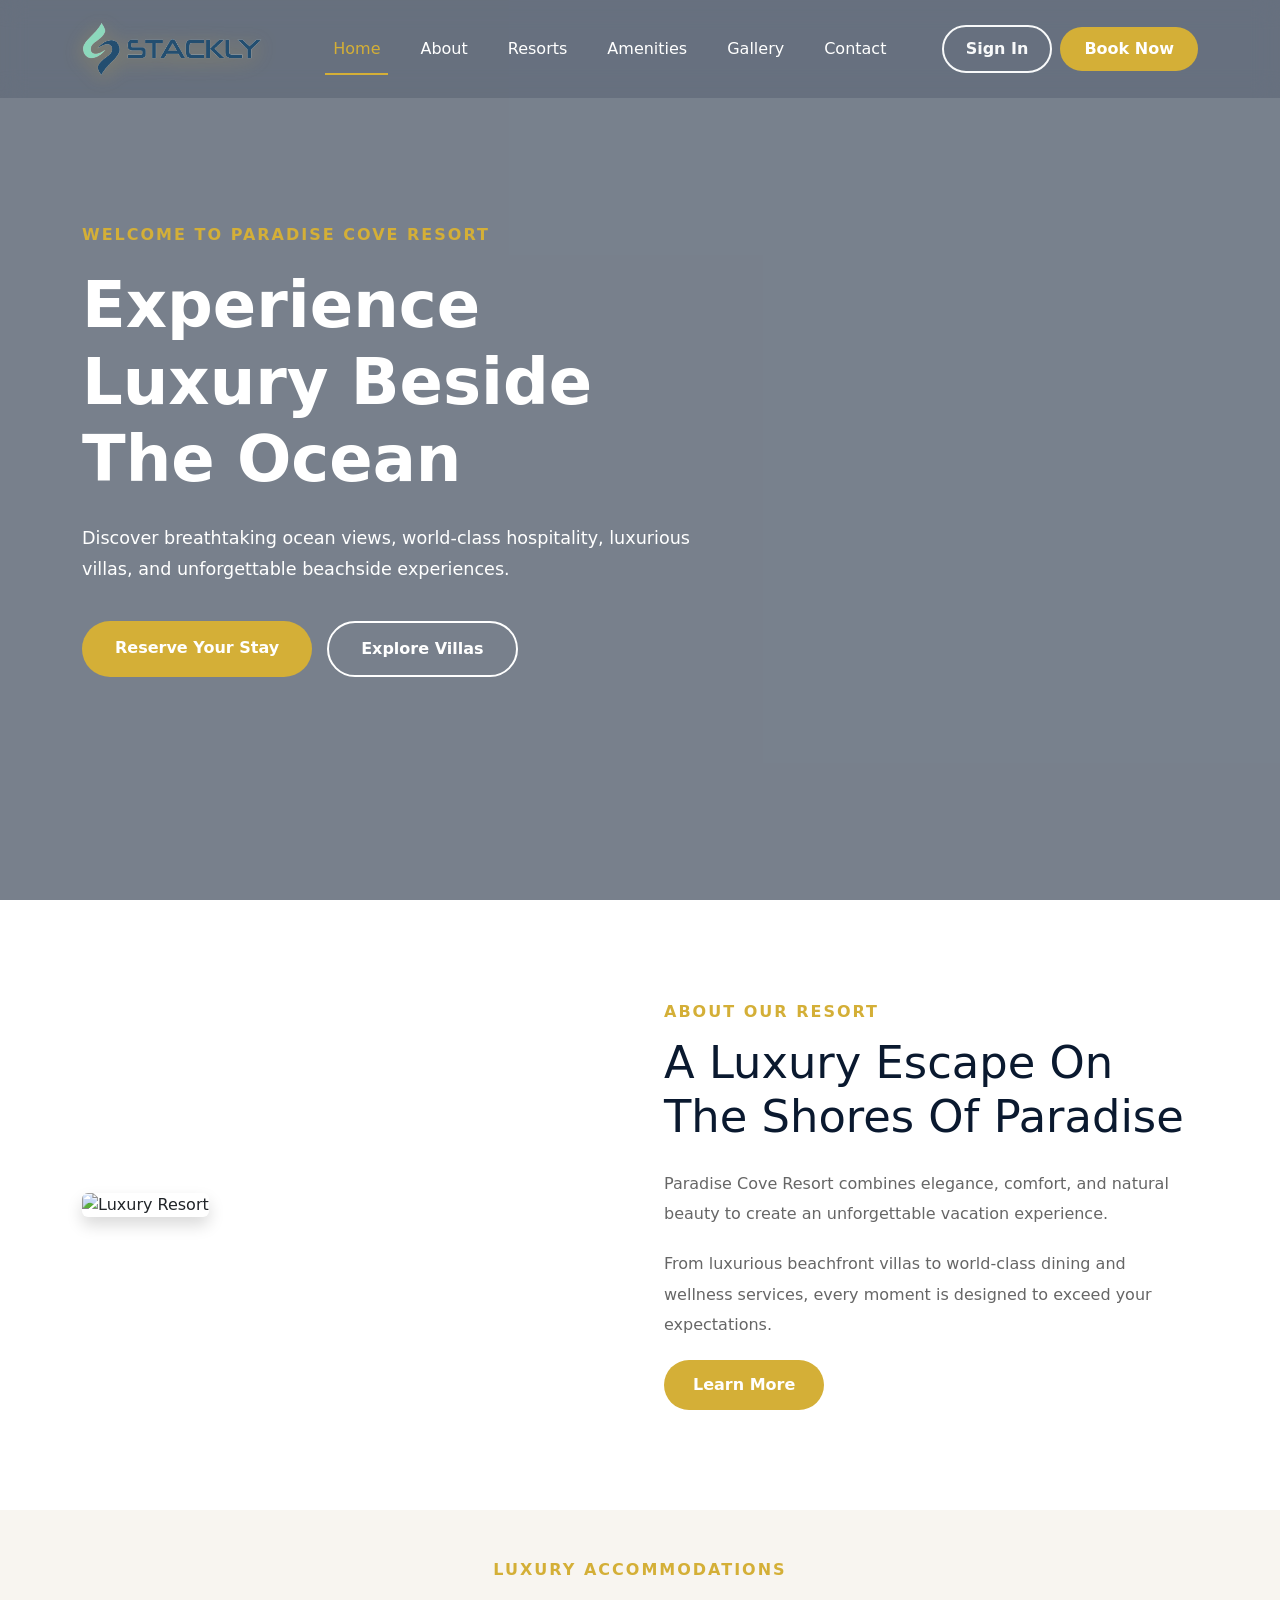
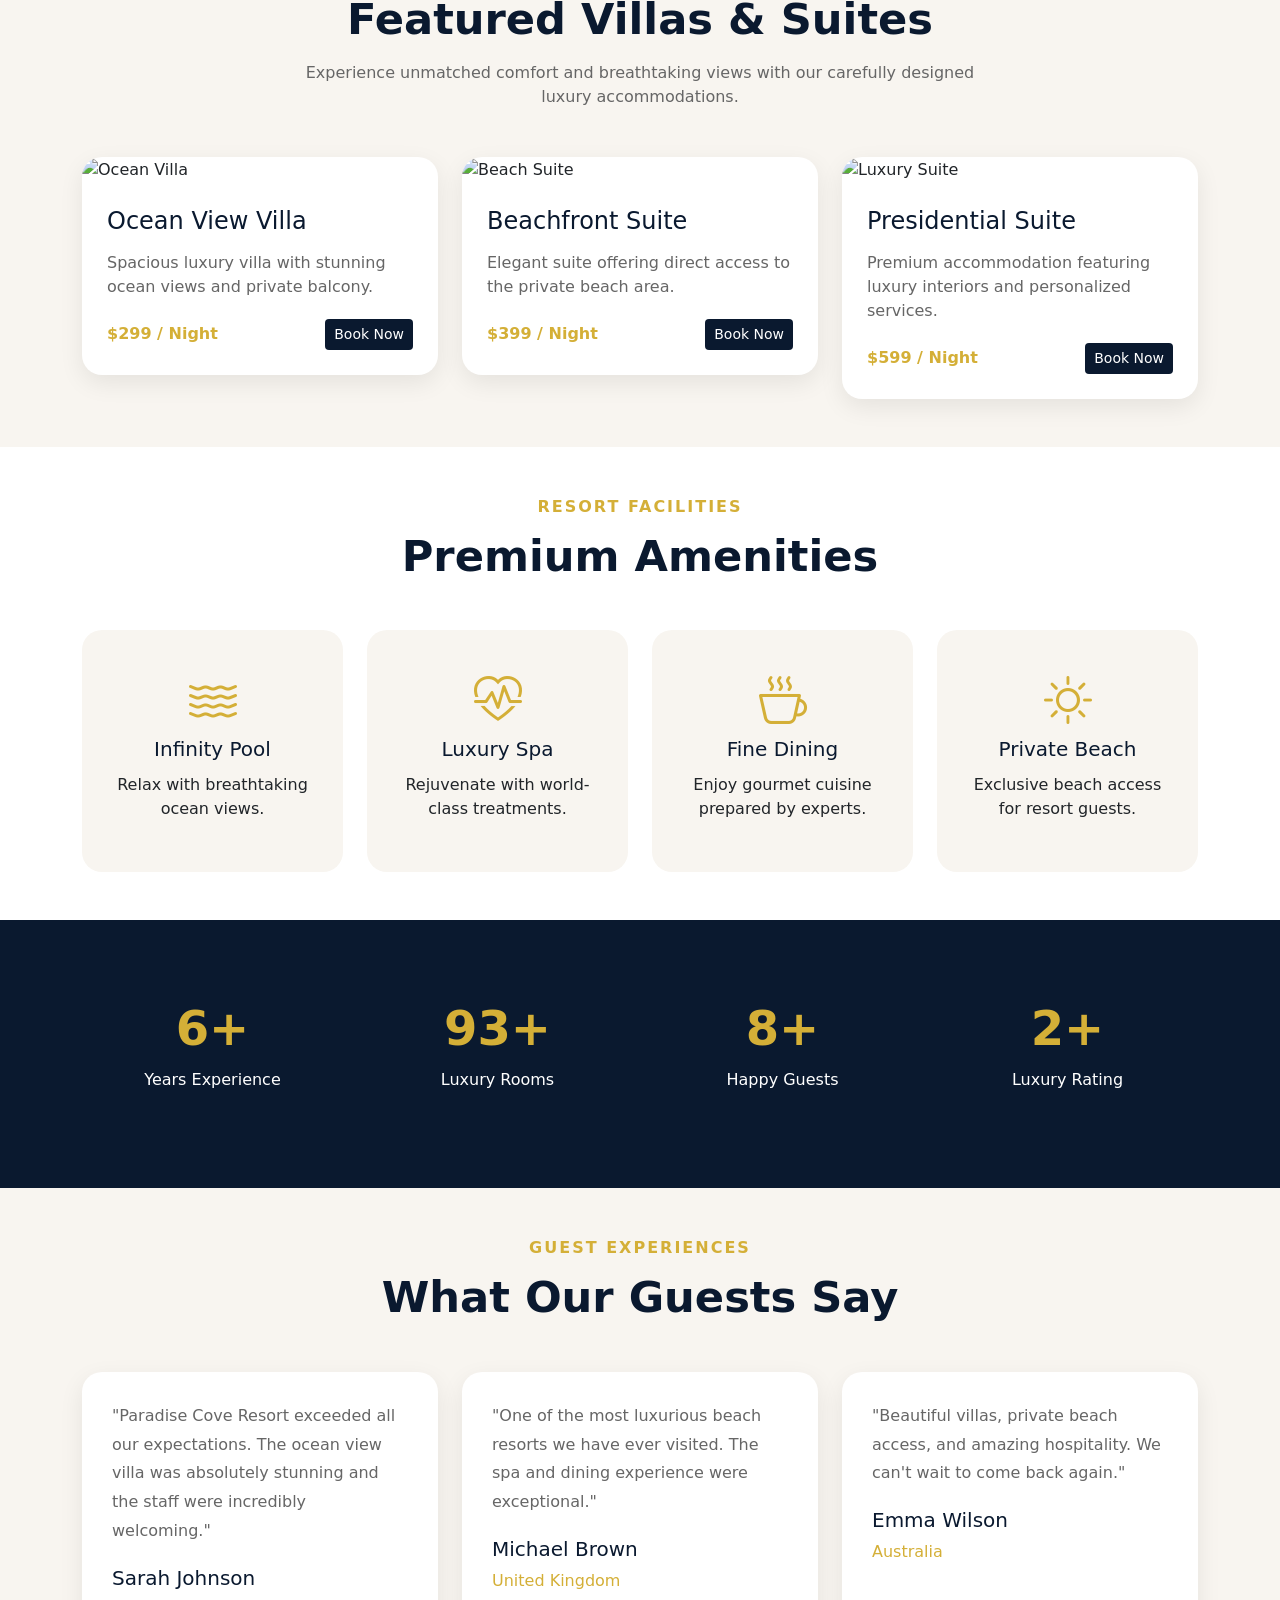
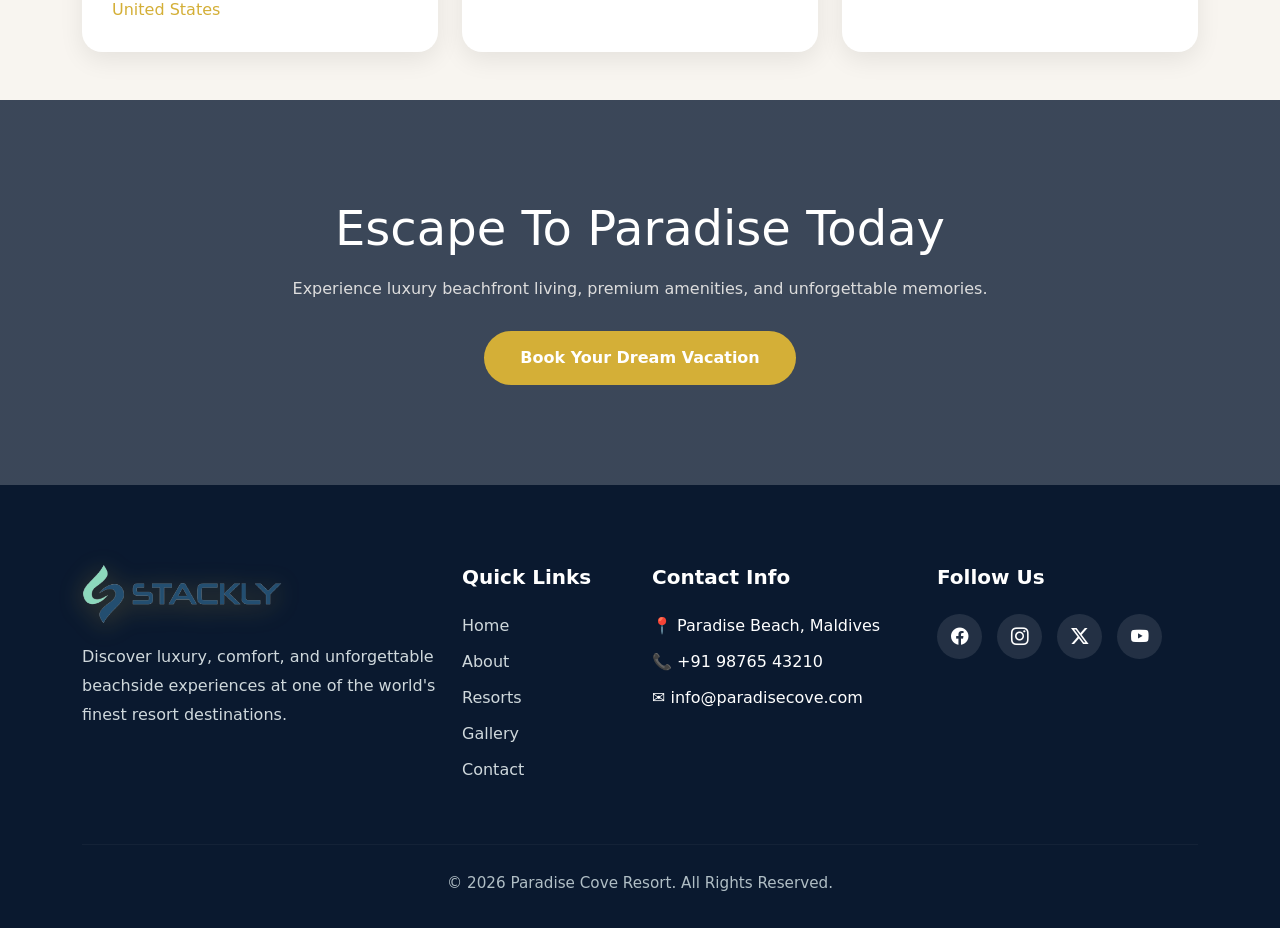
==== index.html @ affb4e71 "Luxuryhotel" ====
<!DOCTYPE html>
<html lang="en">

<head>
    <meta charset="UTF-8">
    <meta name="viewport" content="width=device-width, initial-scale=1.0">
    <title>Paradise Cove Resort | Luxury Beach Resort</title>

    <!-- Bootstrap -->
    <link href="https://cdn.jsdelivr.net/npm/bootstrap@5.3.3/dist/css/bootstrap.min.css" rel="stylesheet">

    <!-- CSS Files -->
    <link rel="stylesheet" href="css/style.css">
    <link rel="stylesheet" href="css/navbar.css">
    <link rel="stylesheet" href="css/style.css">
    <link rel="stylesheet" href="css/footer.css">

    <!-- Bootstrap Icons -->
    <link rel="stylesheet"
        href="https://cdn.jsdelivr.net/npm/bootstrap-icons@1.11.3/font/bootstrap-icons.min.css">
</head>

<body>

    <!-- ==========================
          NAVBAR START
    =========================== -->

    <nav class="navbar navbar-expand-lg fixed-top custom-navbar">
        <div class="container">

            <a class="navbar-brand logo-text" href="index.html">
                <img src="images/image.png">
            </a>

            <button class="navbar-toggler bg-light" type="button" data-bs-toggle="collapse"
                data-bs-target="#navbarContent">
                <span class="navbar-toggler-icon"></span>
            </button>

            <div class="collapse navbar-collapse" id="navbarContent">

                <ul class="navbar-nav mx-auto">

                    <li class="nav-item">
                        <a class="nav-link active" href="index.html">
                            Home
                        </a>
                    </li>

                    <li class="nav-item">
                        <a class="nav-link" href="about.html">
                            About
                        </a>
                    </li>

                    <li class="nav-item">
                        <a class="nav-link" href="resorts.html">
                            Resorts
                        </a>
                    </li>

                    <li class="nav-item">
                        <a class="nav-link" href="amenities.html">
                            Amenities
                        </a>
                    </li>

                    <li class="nav-item">
                        <a class="nav-link" href="gallery.html">
                            Gallery
                        </a>
                    </li>

                    <li class="nav-item">
                        <a class="nav-link" href="contact.html">
                            Contact
                        </a>
                    </li>

                </ul>

                <div class="nav-buttons">

                    <a href="signinpage.html" class="btn btn-outline-light me-2">
                        Sign In
                    </a>

                    <a href="booking.html" class="btn book-btn">
                        Book Now
                    </a>

                </div>

            </div>

        </div>
    </nav>

    <!-- ==========================
          HERO SECTION
    =========================== -->

    <section class="hero-section">

        <div class="hero-overlay"></div>

        <div class="container">

            <div class="row align-items-center min-vh-100">

                <div class="col-lg-7">

                    <div class="hero-content">

                        <span class="hero-subtitle">
                            Welcome To Paradise Cove Resort
                        </span>

                        <h1>
                            Experience Luxury
                            Beside The Ocean
                        </h1>

                        <p>
                            Discover breathtaking ocean views,
                            world-class hospitality, luxurious villas,
                            and unforgettable beachside experiences.
                        </p>

                        <div class="hero-buttons">

                            <a href="booking.html" class="btn hero-btn">
                                Reserve Your Stay
                            </a>

                            <a href="resorts.html" class="btn explore-btn">
                                Explore Villas
                            </a>

                        </div>

                    </div>

                </div>

            </div>

        </div>

    </section>

    <!-- ==========================
          WELCOME SECTION
    =========================== -->

    <section class="welcome-section">

        <div class="container">

            <div class="row align-items-center g-5">

                <div class="col-lg-6">

                    <img
                        src="https://images.unsplash.com/photo-1573843981267-be1999ff37cd?q=80&w=1200&auto=format&fit=crop"
                        class="img-fluid rounded shadow"
                        alt="Luxury Resort">

                </div>

                <div class="col-lg-6">

                    <div class="section-content">

                        <span class="section-tag">
                            ABOUT OUR RESORT
                        </span>

                        <h2>
                            A Luxury Escape On
                            The Shores Of Paradise
                        </h2>

                        <p>
                            Paradise Cove Resort combines elegance,
                            comfort, and natural beauty to create an
                            unforgettable vacation experience.
                        </p>

                        <p>
                            From luxurious beachfront villas to
                            world-class dining and wellness services,
                            every moment is designed to exceed your
                            expectations.
                        </p>

                        <a href="about.html" class="btn learn-btn">
                            Learn More
                        </a>

                    </div>

                </div>

            </div>

        </div>

    </section>

    <!-- Featured Villas Section Starts In Part 2 -->
     <!-- ==========================
      FEATURED VILLAS
=========================== -->

<section class="featured-villas py-5">

    <div class="container">

        <div class="text-center mb-5">

            <span class="section-tag">
                LUXURY ACCOMMODATIONS
            </span>

            <h2 class="section-title">
                Featured Villas & Suites
            </h2>

            <p class="section-description">
                Experience unmatched comfort and breathtaking views
                with our carefully designed luxury accommodations.
            </p>

        </div>

        <div class="row g-4">

            <div class="col-lg-4 col-md-6">

                <div class="villa-card">

                    <img
                        src="https://images.unsplash.com/photo-1566073771259-6a8506099945?q=80&w=1200&auto=format&fit=crop"
                        alt="Ocean Villa"
                        class="img-fluid">

                    <div class="villa-content">

                        <h4>Ocean View Villa</h4>

                        <p>
                            Spacious luxury villa with stunning
                            ocean views and private balcony.
                        </p>

                        <div class="villa-footer">

                            <span>$299 / Night</span>

                            <a href="booking.html"
                                class="btn btn-sm villa-btn">
                                Book Now
                            </a>

                        </div>

                    </div>

                </div>

            </div>

            <div class="col-lg-4 col-md-6">

                <div class="villa-card">

                    <img
                        src="https://images.unsplash.com/photo-1582719478250-c89cae4dc85b?q=80&w=1200&auto=format&fit=crop"
                        alt="Beach Suite"
                        class="img-fluid">

                    <div class="villa-content">

                        <h4>Beachfront Suite</h4>

                        <p>
                            Elegant suite offering direct access
                            to the private beach area.
                        </p>

                        <div class="villa-footer">

                            <span>$399 / Night</span>

                            <a href="booking.html"
                                class="btn btn-sm villa-btn">
                                Book Now
                            </a>

                        </div>

                    </div>

                </div>

            </div>

            <div class="col-lg-4 col-md-6">

                <div class="villa-card">

                    <img
                        src="https://images.unsplash.com/photo-1578683010236-d716f9a3f461?q=80&w=1200&auto=format&fit=crop"
                        alt="Luxury Suite"
                        class="img-fluid">

                    <div class="villa-content">

                        <h4>Presidential Suite</h4>

                        <p>
                            Premium accommodation featuring luxury
                            interiors and personalized services.
                        </p>

                        <div class="villa-footer">

                            <span>$599 / Night</span>

                            <a href="booking.html"
                                class="btn btn-sm villa-btn">
                                Book Now
                            </a>

                        </div>

                    </div>

                </div>

            </div>

        </div>

    </div>

</section>

<!-- ==========================
      AMENITIES SECTION
=========================== -->

<section class="amenities-section py-5">

    <div class="container">

        <div class="text-center mb-5">

            <span class="section-tag">
                RESORT FACILITIES
            </span>

            <h2 class="section-title">
                Premium Amenities
            </h2>

        </div>

        <div class="row g-4">

            <div class="col-lg-3 col-md-6">

                <div class="amenity-card">

                    <i class="bi bi-water"></i>

                    <h5>Infinity Pool</h5>

                    <p>
                        Relax with breathtaking ocean views.
                    </p>

                </div>

            </div>

            <div class="col-lg-3 col-md-6">

                <div class="amenity-card">

                    <i class="bi bi-heart-pulse"></i>

                    <h5>Luxury Spa</h5>

                    <p>
                        Rejuvenate with world-class treatments.
                    </p>

                </div>

            </div>

            <div class="col-lg-3 col-md-6">

                <div class="amenity-card">

                    <i class="bi bi-cup-hot"></i>

                    <h5>Fine Dining</h5>

                    <p>
                        Enjoy gourmet cuisine prepared by experts.
                    </p>

                </div>

            </div>

            <div class="col-lg-3 col-md-6">

                <div class="amenity-card">

                    <i class="bi bi-sun"></i>

                    <h5>Private Beach</h5>

                    <p>
                        Exclusive beach access for resort guests.
                    </p>

                </div>

            </div>

        </div>

    </div>

</section>

<!-- ==========================
      STATISTICS SECTION
=========================== -->

<section class="stats-section">

    <div class="container">

        <div class="row text-center">

            <div class="col-lg-3 col-md-6">

                <div class="stat-box">

                    <h2>15+</h2>

                    <p>Years Experience</p>

                </div>

            </div>

            <div class="col-lg-3 col-md-6">

                <div class="stat-box">

                    <h2>250+</h2>

                    <p>Luxury Rooms</p>

                </div>

            </div>

            <div class="col-lg-3 col-md-6">

                <div class="stat-box">

                    <h2>20K+</h2>

                    <p>Happy Guests</p>

                </div>

            </div>

            <div class="col-lg-3 col-md-6">

                <div class="stat-box">

                    <h2>5★</h2>

                    <p>Luxury Rating</p>

                </div>

            </div>

        </div>

    </div>

</section>

<!-- Testimonials & Footer Starts In Part 3 -->
 <!-- ==========================
      TESTIMONIALS SECTION
=========================== -->

<section class="testimonials-section py-5">

    <div class="container">

        <div class="text-center mb-5">

            <span class="section-tag">
                GUEST EXPERIENCES
            </span>

            <h2 class="section-title">
                What Our Guests Say
            </h2>

        </div>

        <div class="row g-4">

            <div class="col-lg-4">

                <div class="testimonial-card">

                    <p>
                        "Paradise Cove Resort exceeded all our
                        expectations. The ocean view villa was
                        absolutely stunning and the staff were
                        incredibly welcoming."
                    </p>

                    <h5>Sarah Johnson</h5>

                    <span>United States</span>

                </div>

            </div>

            <div class="col-lg-4">

                <div class="testimonial-card">

                    <p>
                        "One of the most luxurious beach resorts
                        we have ever visited. The spa and dining
                        experience were exceptional."
                    </p>

                    <h5>Michael Brown</h5>

                    <span>United Kingdom</span>

                </div>

            </div>

            <div class="col-lg-4">

                <div class="testimonial-card">

                    <p>
                        "Beautiful villas, private beach access,
                        and amazing hospitality. We can't wait
                        to come back again."
                    </p>

                    <h5>Emma Wilson</h5>

                    <span>Australia</span>

                </div>

            </div>

        </div>

    </div>

</section>

<!-- ==========================
      CALL TO ACTION SECTION
=========================== -->

<section class="cta-section">

    <div class="container">

        <div class="cta-content text-center">

            <h2>
                Escape To Paradise Today
            </h2>

            <p>
                Experience luxury beachfront living, premium
                amenities, and unforgettable memories.
            </p>

            <a href="booking.html" class="btn cta-btn">
                Book Your Dream Vacation
            </a>

        </div>

    </div>

</section>

<!-- ==========================
      FOOTER SECTION
=========================== -->

<footer class="footer-section">

    <div class="container">

        <div class="row gy-5">

            <div class="col-lg-4">

                <h3 class="footer-logo">
                         <a href="index.html"> <img src="images/image.png" alt="Paradise Cove Resort"></a>
                </h3>

                <p>
                    Discover luxury, comfort, and unforgettable
                    beachside experiences at one of the world's
                    finest resort destinations.
                </p>

            </div>

            <div class="col-lg-2">

                <h5>Quick Links</h5>

                <ul class="footer-links">

                    <li><a href="index.html">Home</a></li>
                    <li><a href="about.html">About</a></li>
                    <li><a href="resorts.html">Resorts</a></li>
                    <li><a href="gallery.html">Gallery</a></li>
                    <li><a href="contact.html">Contact</a></li>

                </ul>

            </div>

            <div class="col-lg-3">

                <h5>Contact Info</h5>

                <ul class="footer-links">

                    <li>📍 Paradise Beach, Maldives</li>
                    <li>📞 +91 98765 43210</li>
                    <li>✉ info@paradisecove.com</li>

                </ul>

            </div>

            <div class="col-lg-3">

                <h5>Follow Us</h5>

                <div class="social-icons">

                    <a href="#">
                        <i class="bi bi-facebook"></i>
                    </a>

                    <a href="#">
                        <i class="bi bi-instagram"></i>
                    </a>

                    <a href="#">
                        <i class="bi bi-twitter-x"></i>
                    </a>

                    <a href="#">
                        <i class="bi bi-youtube"></i>
                    </a>

                </div>

            </div>

        </div>

        <hr>

        <div class="text-center copyright-text">

            <p>
                © 2026 Paradise Cove Resort. All Rights Reserved.
            </p>

        </div>

    </div>

</footer>

    <script src="https://cdn.jsdelivr.net/npm/bootstrap@5.3.3/dist/js/bootstrap.bundle.min.js"></script>
    <script src="js/index.js"></script>
    <script src="js/navbar.js"></script>

</body>

</html>
---- css/style.css ----
/* ==========================
   HERO SECTION
========================== */

.hero-section {
    min-height: 100vh;
    background: url('https://images.unsplash.com/photo-1507525428034-b723cf961d3e?q=80&w=2000&auto=format&fit=crop')
        center center/cover no-repeat;
    position: relative;
    display: flex;
    align-items: center;
}

.hero-overlay {
    position: absolute;
    inset: 0;
    background: rgba(10, 25, 47, 0.55);
}

.hero-content {
    position: relative;
    z-index: 2;
    color: #fff;
}

.hero-subtitle {
    display: inline-block;
    color: #D4AF37;
    font-size: 1rem;
    font-weight: 600;
    letter-spacing: 2px;
    margin-bottom: 20px;
    text-transform: uppercase;
}

.hero-content h1 {
    font-size: 4rem;
    font-weight: 800;
    line-height: 1.2;
    margin-bottom: 25px;
}

.hero-content p {
    font-size: 1.1rem;
    max-width: 650px;
    margin-bottom: 35px;
    line-height: 1.8;
}

.hero-buttons {
    display: flex;
    gap: 15px;
    flex-wrap: wrap;
}

.hero-btn {
    background: #D4AF37;
    color: #fff;
    padding: 14px 32px;
    border-radius: 50px;
    font-weight: 600;
    transition: 0.4s ease;
}

.hero-btn:hover {
    background: #b8941f;
    color: #fff;
    transform: translateY(-3px);
}

.explore-btn {
    border: 2px solid #fff;
    color: #fff;
    padding: 14px 32px;
    border-radius: 50px;
    font-weight: 600;
    transition: 0.4s ease;
}

.explore-btn:hover {
    background: #fff;
    color: #0A192F;
}

/* ==========================
   COMMON SECTIONS
========================== */

.section-tag {
    color: #D4AF37;
    font-weight: 700;
    letter-spacing: 2px;
    text-transform: uppercase;
    display: block;
    margin-bottom: 12px;
}

.section-title {
    font-size: 2.7rem;
    font-weight: 700;
    color: #0A192F;
}

.section-description {
    max-width: 700px;
    margin: 15px auto;
    color: #666;
}

/* ==========================
   WELCOME SECTION
========================== */

.welcome-section {
    padding: 100px 0;
    background: #fff;
}

.section-content h2 {
    font-size: 2.8rem;
    color: #0A192F;
    margin-bottom: 25px;
}

.section-content p {
    color: #666;
    line-height: 1.9;
    margin-bottom: 20px;
}

.learn-btn {
    background: #D4AF37;
    color: #fff;
    padding: 12px 28px;
    border-radius: 50px;
    font-weight: 600;
}

.learn-btn:hover {
    background: #b8941f;
    color: #fff;
}

/* ==========================
   FEATURED VILLAS
========================== */

.featured-villas {
    background: #F8F5F0;
    padding: 100px 0;
}

.villa-card {
    background: #fff;
    border-radius: 20px;
    overflow: hidden;
    transition: 0.4s ease;
    box-shadow: 0 8px 25px rgba(0,0,0,0.08);
}

.villa-card:hover {
    transform: translateY(-10px);
}

.villa-card img {
    width: 100%;
    height: 260px;
    object-fit: cover;
}

.villa-content {
    padding: 25px;
}

.villa-content h4 {
    margin-bottom: 15px;
    color: #0A192F;
}

.villa-content p {
    color: #666;
}

.villa-footer {
    display: flex;
    justify-content: space-between;
    align-items: center;
    margin-top: 20px;
}

.villa-footer span {
    font-weight: 700;
    color: #D4AF37;
}

.villa-btn {
    background: #0A192F;
    color: #fff;
}

.villa-btn:hover {
    background: #D4AF37;
    color: #fff;
}

/* ==========================
   AMENITIES SECTION
========================== */

.amenities-section {
    padding: 100px 0;
    background: #fff;
}

.amenity-card {
    text-align: center;
    padding: 35px 25px;
    border-radius: 20px;
    background: #F8F5F0;
    transition: 0.4s ease;
}

.amenity-card:hover {
    transform: translateY(-8px);
}

.amenity-card i {
    font-size: 3rem;
    color: #D4AF37;
    margin-bottom: 20px;
}

.amenity-card h5 {
    color: #0A192F;
    margin-bottom: 12px;
}

/* ==========================
   STATS SECTION
========================== */

.stats-section {
    background: #0A192F;
    padding: 80px 0;
}

.stat-box h2 {
    color: #D4AF37;
    font-size: 3rem;
    font-weight: 800;
}

.stat-box p {
    color: #fff;
    margin-top: 10px;
}

/* ==========================
   TESTIMONIALS
========================== */

.testimonials-section {
    padding: 100px 0;
    background: #F8F5F0;
}

.testimonial-card {
    background: #fff;
    padding: 30px;
    border-radius: 20px;
    height: 100%;
    box-shadow: 0 8px 25px rgba(0,0,0,0.08);
}

.testimonial-card p {
    color: #666;
    line-height: 1.8;
}

.testimonial-card h5 {
    margin-top: 20px;
    color: #0A192F;
}

.testimonial-card span {
    color: #D4AF37;
}

/* ==========================
   CTA SECTION
========================== */

.cta-section {
    padding: 100px 0;
    background: linear-gradient(
        rgba(10,25,47,0.8),
        rgba(10,25,47,0.8)
    ),
    url('https://images.unsplash.com/photo-1500375592092-40eb2168fd21?q=80&w=2000&auto=format&fit=crop')
    center center/cover;
}

.cta-content h2 {
    color: #fff;
    font-size: 3rem;
    margin-bottom: 20px;
}

.cta-content p {
    color: #ddd;
    max-width: 700px;
    margin: auto;
    margin-bottom: 30px;
}

.cta-btn {
    background: #D4AF37;
    color: #fff;
    padding: 14px 35px;
    border-radius: 50px;
    font-weight: 600;
}

.cta-btn:hover {
    background: #b8941f;
    color: #fff;
}

/* ==========================
   RESPONSIVE
========================== */

@media (max-width: 991px) {

    .hero-content h1 {
        font-size: 3rem;
    }

    .section-content h2,
    .section-title {
        font-size: 2.2rem;
    }
}

@media (max-width: 576px) {

    .hero-content h1 {
        font-size: 2.2rem;
    }

    .hero-content p {
        font-size: 1rem;
    }

    .hero-buttons {
        flex-direction: column;
    }

    .hero-btn,
    .explore-btn {
        width: 100%;
        text-align: center;
    }

    .cta-content h2 {
        font-size: 2rem;
    }
}
/* Reveal Animation */

.villa-card,
.amenity-card,
.testimonial-card,
.stat-box {
    opacity: 0;
    transform: translateY(50px);
    transition: all 0.8s ease;
}

.show-animation {
    opacity: 1 !important;
    transform: translateY(0) !important;
}

/* Scroll Top Button */

.scroll-top-btn {
    position: fixed;
    right: 25px;
    bottom: 25px;
    width: 55px;
    height: 55px;
    border: none;
    border-radius: 50%;
    background: #D4AF37;
    color: #fff;
    font-size: 24px;
    cursor: pointer;
    z-index: 999;
    opacity: 0;
    visibility: hidden;
    transition: all 0.4s ease;
}

.show-btn {
    opacity: 1;
    visibility: visible;
}
---- css/navbar.css ----
/* ==========================
   NAVBAR STYLES
========================== */

.custom-navbar {
    background: rgba(10, 25, 47, 0.15);
    backdrop-filter: blur(12px);
    -webkit-backdrop-filter: blur(12px);
    transition: all 0.4s ease;
    padding: 18px 0;
    z-index: 999;
}

.navbar-brand img {

    width: 180px;
    height: auto;

    filter:
        drop-shadow(0 4px 10px rgba(212,175,55,0.4));

    transition: all 0.4s ease;

}

.navbar-brand img:hover {

    transform: scale(1.08);

    filter:
        drop-shadow(0 6px 15px rgba(212,175,55,0.7));

}
.navbar-nav .nav-link {
    color: #ffffff !important;
    font-size: 1rem;
    font-weight: 500;
    margin: 0 12px;
    position: relative;
    transition: 0.3s ease;
}

.navbar-nav .nav-link:hover {
    color: #D4AF37 !important;
}

.navbar-nav .nav-link.active {
    color: #D4AF37 !important;
}

/* Animated Underline */

.navbar-nav .nav-link::after {
    content: "";
    position: absolute;
    left: 0;
    bottom: -6px;
    width: 0;
    height: 2px;
    background: #D4AF37;
    transition: 0.4s ease;
}

.navbar-nav .nav-link:hover::after,
.navbar-nav .nav-link.active::after {
    width: 100%;
}

/* ==========================
   BUTTONS
========================== */

.nav-buttons {
    display: flex;
    align-items: center;
}

.nav-buttons .btn-outline-light {
    border-width: 2px;
    font-weight: 600;
    padding: 10px 22px;
    border-radius: 50px;
    transition: 0.4s ease;
}

.nav-buttons .btn-outline-light:hover {
    background: #ffffff;
    color: #0A192F;
}

.book-btn {
    background: #D4AF37;
    color: #ffffff;
    border: none;
    padding: 10px 24px;
    border-radius: 50px;
    font-weight: 600;
    transition: 0.4s ease;
}

.book-btn:hover {
    background: #b8941f;
    color: #ffffff;
    transform: translateY(-3px);
}

/* ==========================
   SCROLLED NAVBAR
========================== */

.custom-navbar.scrolled {
    background: rgba(10, 25, 47, 0.95);
    padding: 12px 0;
    box-shadow: 0 10px 25px rgba(0, 0, 0, 0.15);
}

/* ==========================
   MOBILE NAVBAR
========================== */

@media (max-width: 991px) {

    .custom-navbar {
        background: rgba(10, 25, 47, 0.98);
    }

    .navbar-collapse {
        margin-top: 20px;
        padding: 20px;
        border-radius: 12px;
    }

    .navbar-nav {
        text-align: center;
    }

    .navbar-nav .nav-link {
        margin: 10px 0;
    }

    .nav-buttons {
        flex-direction: column;
        gap: 12px;
        margin-top: 20px;
    }

    .nav-buttons .btn {
        width: 100%;
    }

}

@media (max-width: 576px) {

    .logo-text {
        font-size: 1.3rem;
    }

    .custom-navbar {
        padding: 12px 0;
    }

}
---- css/style.css ----
/* ==========================
   HERO SECTION
========================== */

.hero-section {
    min-height: 100vh;
    background: url('https://images.unsplash.com/photo-1507525428034-b723cf961d3e?q=80&w=2000&auto=format&fit=crop')
        center center/cover no-repeat;
    position: relative;
    display: flex;
    align-items: center;
}

.hero-overlay {
    position: absolute;
    inset: 0;
    background: rgba(10, 25, 47, 0.55);
}

.hero-content {
    position: relative;
    z-index: 2;
    color: #fff;
}

.hero-subtitle {
    display: inline-block;
    color: #D4AF37;
    font-size: 1rem;
    font-weight: 600;
    letter-spacing: 2px;
    margin-bottom: 20px;
    text-transform: uppercase;
}

.hero-content h1 {
    font-size: 4rem;
    font-weight: 800;
    line-height: 1.2;
    margin-bottom: 25px;
}

.hero-content p {
    font-size: 1.1rem;
    max-width: 650px;
    margin-bottom: 35px;
    line-height: 1.8;
}

.hero-buttons {
    display: flex;
    gap: 15px;
    flex-wrap: wrap;
}

.hero-btn {
    background: #D4AF37;
    color: #fff;
    padding: 14px 32px;
    border-radius: 50px;
    font-weight: 600;
    transition: 0.4s ease;
}

.hero-btn:hover {
    background: #b8941f;
    color: #fff;
    transform: translateY(-3px);
}

.explore-btn {
    border: 2px solid #fff;
    color: #fff;
    padding: 14px 32px;
    border-radius: 50px;
    font-weight: 600;
    transition: 0.4s ease;
}

.explore-btn:hover {
    background: #fff;
    color: #0A192F;
}

/* ==========================
   COMMON SECTIONS
========================== */

.section-tag {
    color: #D4AF37;
    font-weight: 700;
    letter-spacing: 2px;
    text-transform: uppercase;
    display: block;
    margin-bottom: 12px;
}

.section-title {
    font-size: 2.7rem;
    font-weight: 700;
    color: #0A192F;
}

.section-description {
    max-width: 700px;
    margin: 15px auto;
    color: #666;
}

/* ==========================
   WELCOME SECTION
========================== */

.welcome-section {
    padding: 100px 0;
    background: #fff;
}

.section-content h2 {
    font-size: 2.8rem;
    color: #0A192F;
    margin-bottom: 25px;
}

.section-content p {
    color: #666;
    line-height: 1.9;
    margin-bottom: 20px;
}

.learn-btn {
    background: #D4AF37;
    color: #fff;
    padding: 12px 28px;
    border-radius: 50px;
    font-weight: 600;
}

.learn-btn:hover {
    background: #b8941f;
    color: #fff;
}

/* ==========================
   FEATURED VILLAS
========================== */

.featured-villas {
    background: #F8F5F0;
    padding: 100px 0;
}

.villa-card {
    background: #fff;
    border-radius: 20px;
    overflow: hidden;
    transition: 0.4s ease;
    box-shadow: 0 8px 25px rgba(0,0,0,0.08);
}

.villa-card:hover {
    transform: translateY(-10px);
}

.villa-card img {
    width: 100%;
    height: 260px;
    object-fit: cover;
}

.villa-content {
    padding: 25px;
}

.villa-content h4 {
    margin-bottom: 15px;
    color: #0A192F;
}

.villa-content p {
    color: #666;
}

.villa-footer {
    display: flex;
    justify-content: space-between;
    align-items: center;
    margin-top: 20px;
}

.villa-footer span {
    font-weight: 700;
    color: #D4AF37;
}

.villa-btn {
    background: #0A192F;
    color: #fff;
}

.villa-btn:hover {
    background: #D4AF37;
    color: #fff;
}

/* ==========================
   AMENITIES SECTION
========================== */

.amenities-section {
    padding: 100px 0;
    background: #fff;
}

.amenity-card {
    text-align: center;
    padding: 35px 25px;
    border-radius: 20px;
    background: #F8F5F0;
    transition: 0.4s ease;
}

.amenity-card:hover {
    transform: translateY(-8px);
}

.amenity-card i {
    font-size: 3rem;
    color: #D4AF37;
    margin-bottom: 20px;
}

.amenity-card h5 {
    color: #0A192F;
    margin-bottom: 12px;
}

/* ==========================
   STATS SECTION
========================== */

.stats-section {
    background: #0A192F;
    padding: 80px 0;
}

.stat-box h2 {
    color: #D4AF37;
    font-size: 3rem;
    font-weight: 800;
}

.stat-box p {
    color: #fff;
    margin-top: 10px;
}

/* ==========================
   TESTIMONIALS
========================== */

.testimonials-section {
    padding: 100px 0;
    background: #F8F5F0;
}

.testimonial-card {
    background: #fff;
    padding: 30px;
    border-radius: 20px;
    height: 100%;
    box-shadow: 0 8px 25px rgba(0,0,0,0.08);
}

.testimonial-card p {
    color: #666;
    line-height: 1.8;
}

.testimonial-card h5 {
    margin-top: 20px;
    color: #0A192F;
}

.testimonial-card span {
    color: #D4AF37;
}

/* ==========================
   CTA SECTION
========================== */

.cta-section {
    padding: 100px 0;
    background: linear-gradient(
        rgba(10,25,47,0.8),
        rgba(10,25,47,0.8)
    ),
    url('https://images.unsplash.com/photo-1500375592092-40eb2168fd21?q=80&w=2000&auto=format&fit=crop')
    center center/cover;
}

.cta-content h2 {
    color: #fff;
    font-size: 3rem;
    margin-bottom: 20px;
}

.cta-content p {
    color: #ddd;
    max-width: 700px;
    margin: auto;
    margin-bottom: 30px;
}

.cta-btn {
    background: #D4AF37;
    color: #fff;
    padding: 14px 35px;
    border-radius: 50px;
    font-weight: 600;
}

.cta-btn:hover {
    background: #b8941f;
    color: #fff;
}

/* ==========================
   RESPONSIVE
========================== */

@media (max-width: 991px) {

    .hero-content h1 {
        font-size: 3rem;
    }

    .section-content h2,
    .section-title {
        font-size: 2.2rem;
    }
}

@media (max-width: 576px) {

    .hero-content h1 {
        font-size: 2.2rem;
    }

    .hero-content p {
        font-size: 1rem;
    }

    .hero-buttons {
        flex-direction: column;
    }

    .hero-btn,
    .explore-btn {
        width: 100%;
        text-align: center;
    }

    .cta-content h2 {
        font-size: 2rem;
    }
}
/* Reveal Animation */

.villa-card,
.amenity-card,
.testimonial-card,
.stat-box {
    opacity: 0;
    transform: translateY(50px);
    transition: all 0.8s ease;
}

.show-animation {
    opacity: 1 !important;
    transform: translateY(0) !important;
}

/* Scroll Top Button */

.scroll-top-btn {
    position: fixed;
    right: 25px;
    bottom: 25px;
    width: 55px;
    height: 55px;
    border: none;
    border-radius: 50%;
    background: #D4AF37;
    color: #fff;
    font-size: 24px;
    cursor: pointer;
    z-index: 999;
    opacity: 0;
    visibility: hidden;
    transition: all 0.4s ease;
}

.show-btn {
    opacity: 1;
    visibility: visible;
}
---- css/footer.css ----
/* ==========================
   FOOTER SECTION
========================== */

.footer-section {
    background: #0A192F;
    padding: 80px 0 30px;
    color: #ffffff;
}

/* ==========================
   FOOTER LOGO
========================== */

.footer-logo {
    margin-bottom: 20px;
}

.footer-logo a {
    display: inline-block;
    text-decoration: none;
}

.footer-logo img {

    width: 200px;
    height: auto;

    object-fit: contain;

    transition: all 0.4s ease;

    filter:
        drop-shadow(
            0 4px 12px
            rgba(212,175,55,0.35)
        );

}

.footer-logo img:hover {

    transform: scale(1.05);

    filter:
        drop-shadow(
            0 6px 18px
            rgba(212,175,55,0.6)
        );

}
.footer-section p {
    color: #cfd8dc;
    line-height: 1.8;
}

.footer-section h5 {
    color: #ffffff;
    margin-bottom: 25px;
    font-weight: 600;
}

/* ==========================
   FOOTER LINKS
========================== */

.footer-links {
    list-style: none;
    padding: 0;
    margin: 0;
}

.footer-links li {
    margin-bottom: 12px;
}

.footer-links a {
    color: #cfd8dc;
    text-decoration: none;
    transition: all 0.3s ease;
}

.footer-links a:hover {
    color: #D4AF37;
    padding-left: 5px;
}

/* ==========================
   SOCIAL ICONS
========================== */

.social-icons {
    display: flex;
    gap: 15px;
    flex-wrap: wrap;
}

.social-icons a {
    width: 45px;
    height: 45px;
    background: rgba(255,255,255,0.1);
    border-radius: 50%;
    display: flex;
    align-items: center;
    justify-content: center;
    text-decoration: none;
    transition: all 0.4s ease;
}

.social-icons a i {
    color: #ffffff;
    font-size: 1.1rem;
}

.social-icons a:hover {
    background: #D4AF37;
    transform: translateY(-5px);
}

/* ==========================
   FOOTER DIVIDER
========================== */

.footer-section hr {
    border-color: rgba(255,255,255,0.15);
    margin: 50px 0 25px;
}

/* ==========================
   COPYRIGHT
========================== */

.copyright-text p {
    margin: 0;
    color: #b0bec5;
    font-size: 0.95rem;
}

/* ==========================
   RESPONSIVE
========================== */

@media (max-width: 991px) {

    .footer-section {
        text-align: center;
    }

    .social-icons {
        justify-content: center;
    }

}

@media (max-width: 576px) {

    .footer-section {
        padding: 60px 0 25px;
    }

    .footer-logo {
        font-size: 1.6rem;
    }

    .footer-section h5 {
        margin-top: 20px;
    }

}
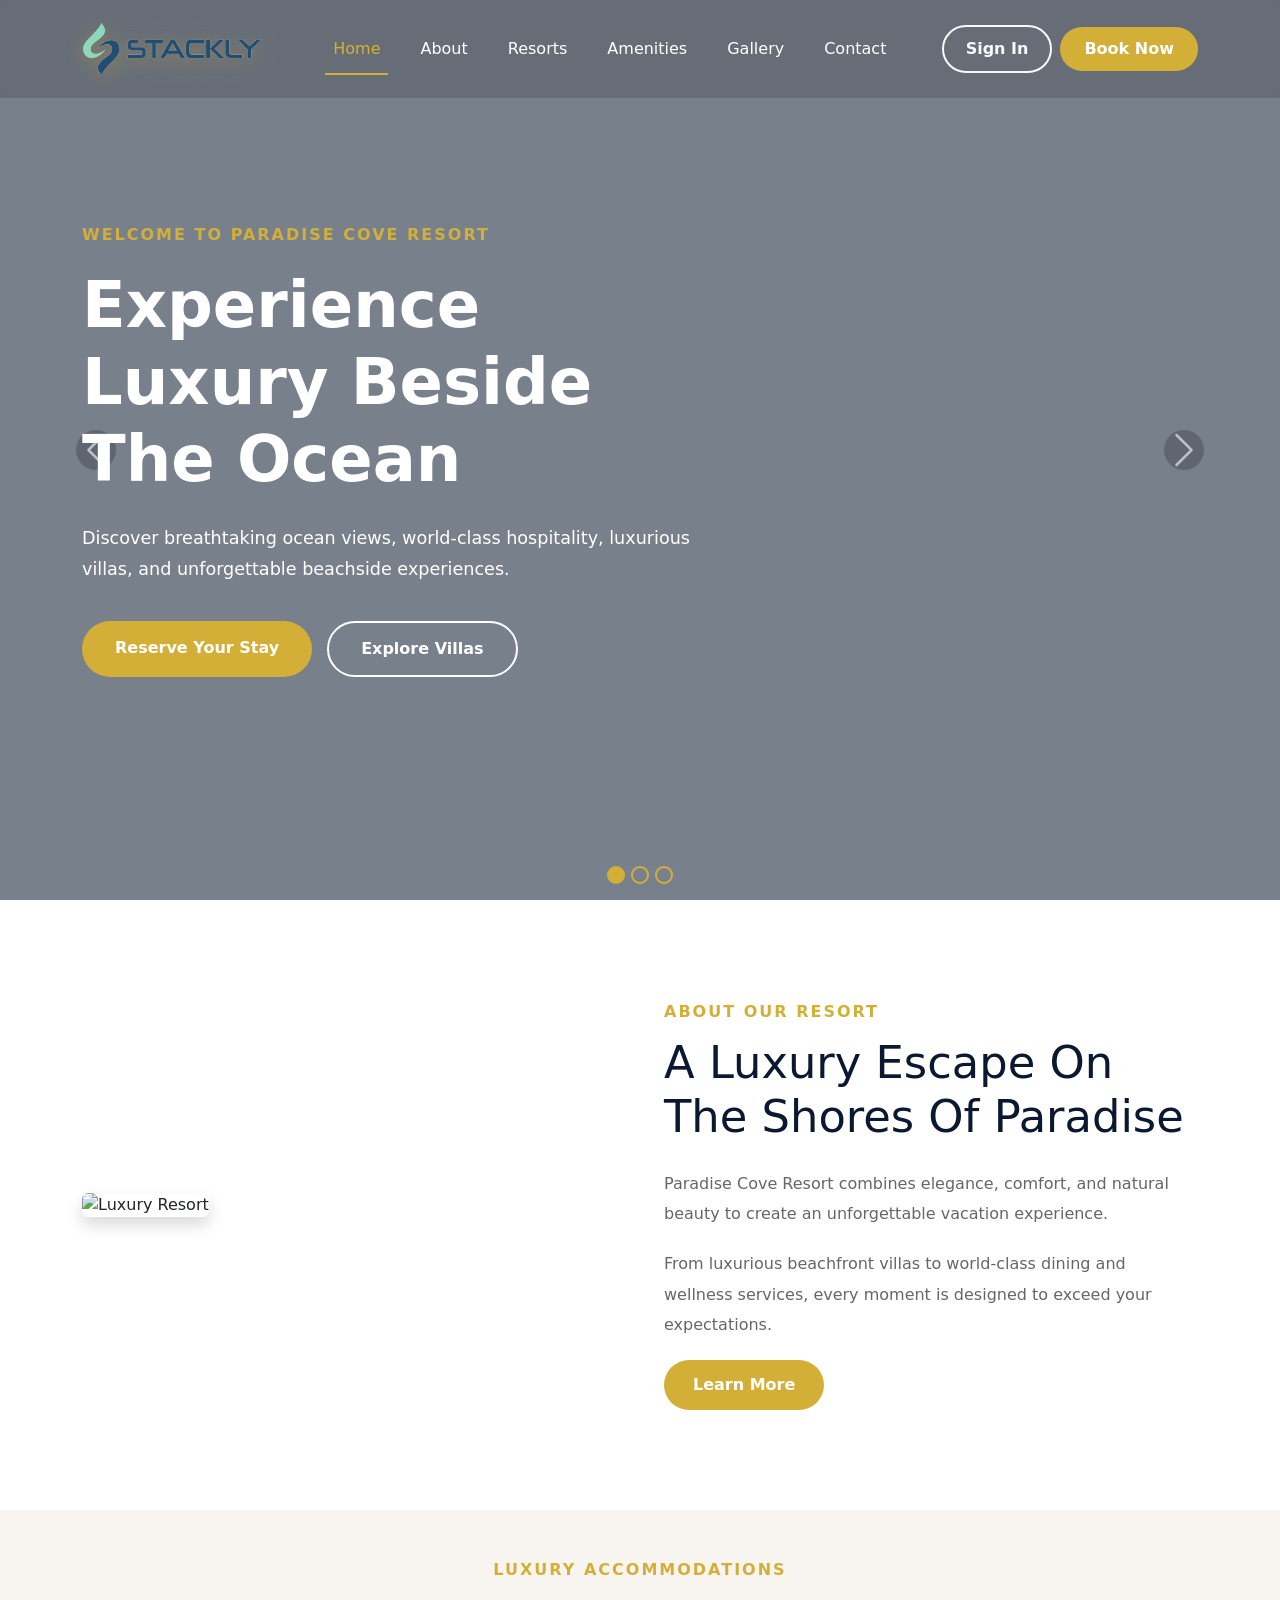
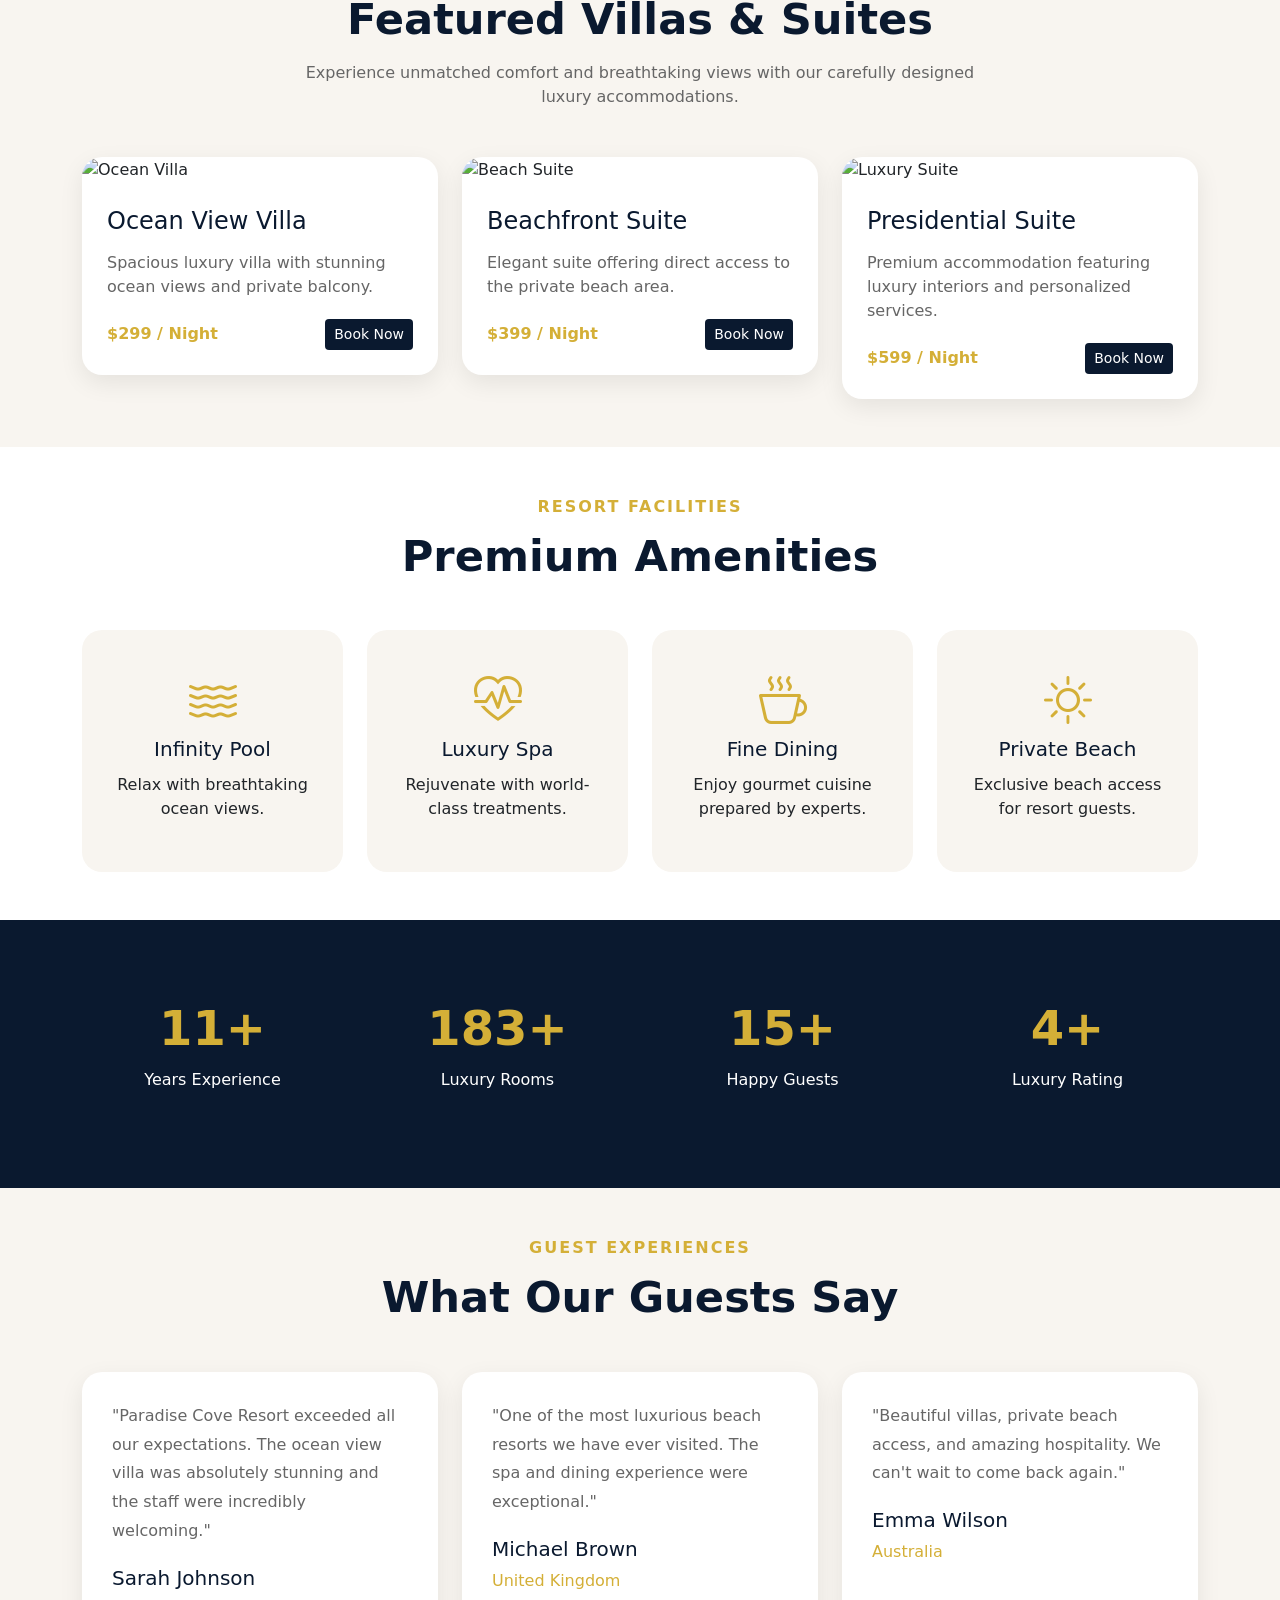
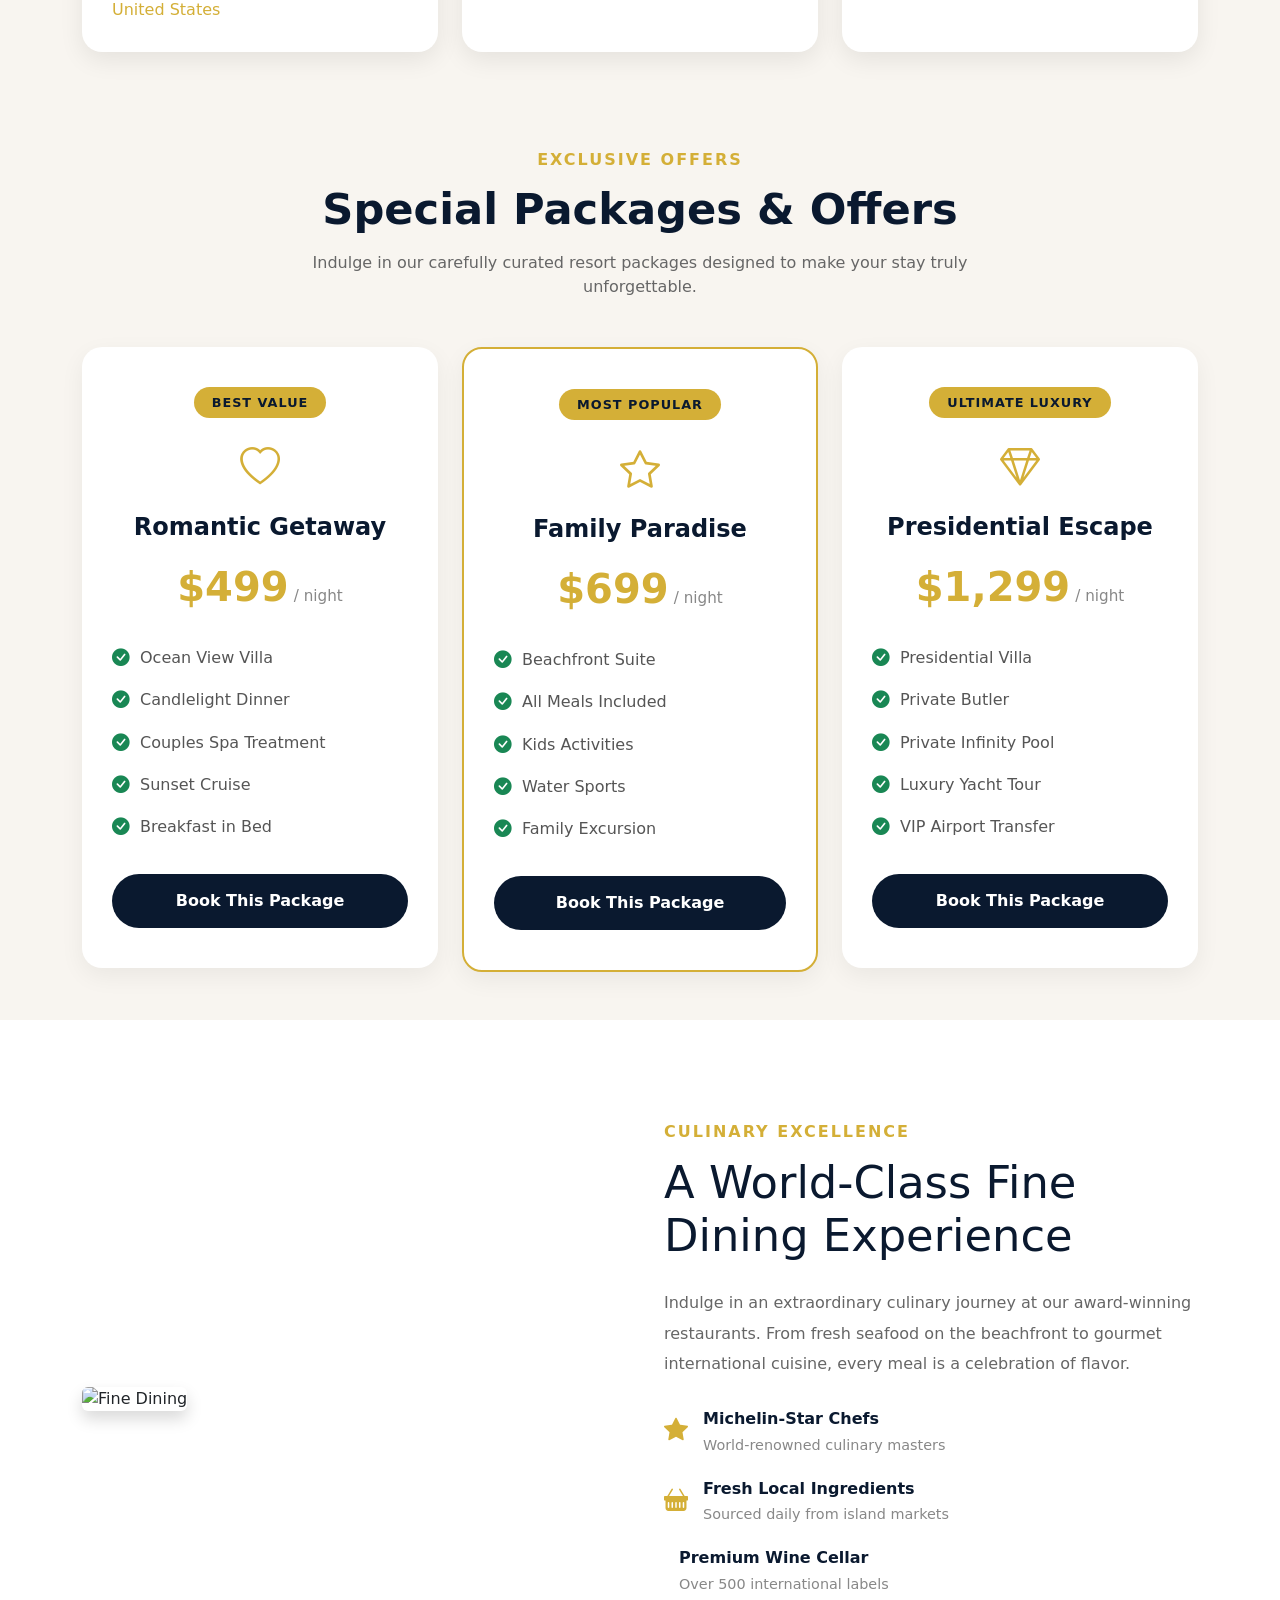
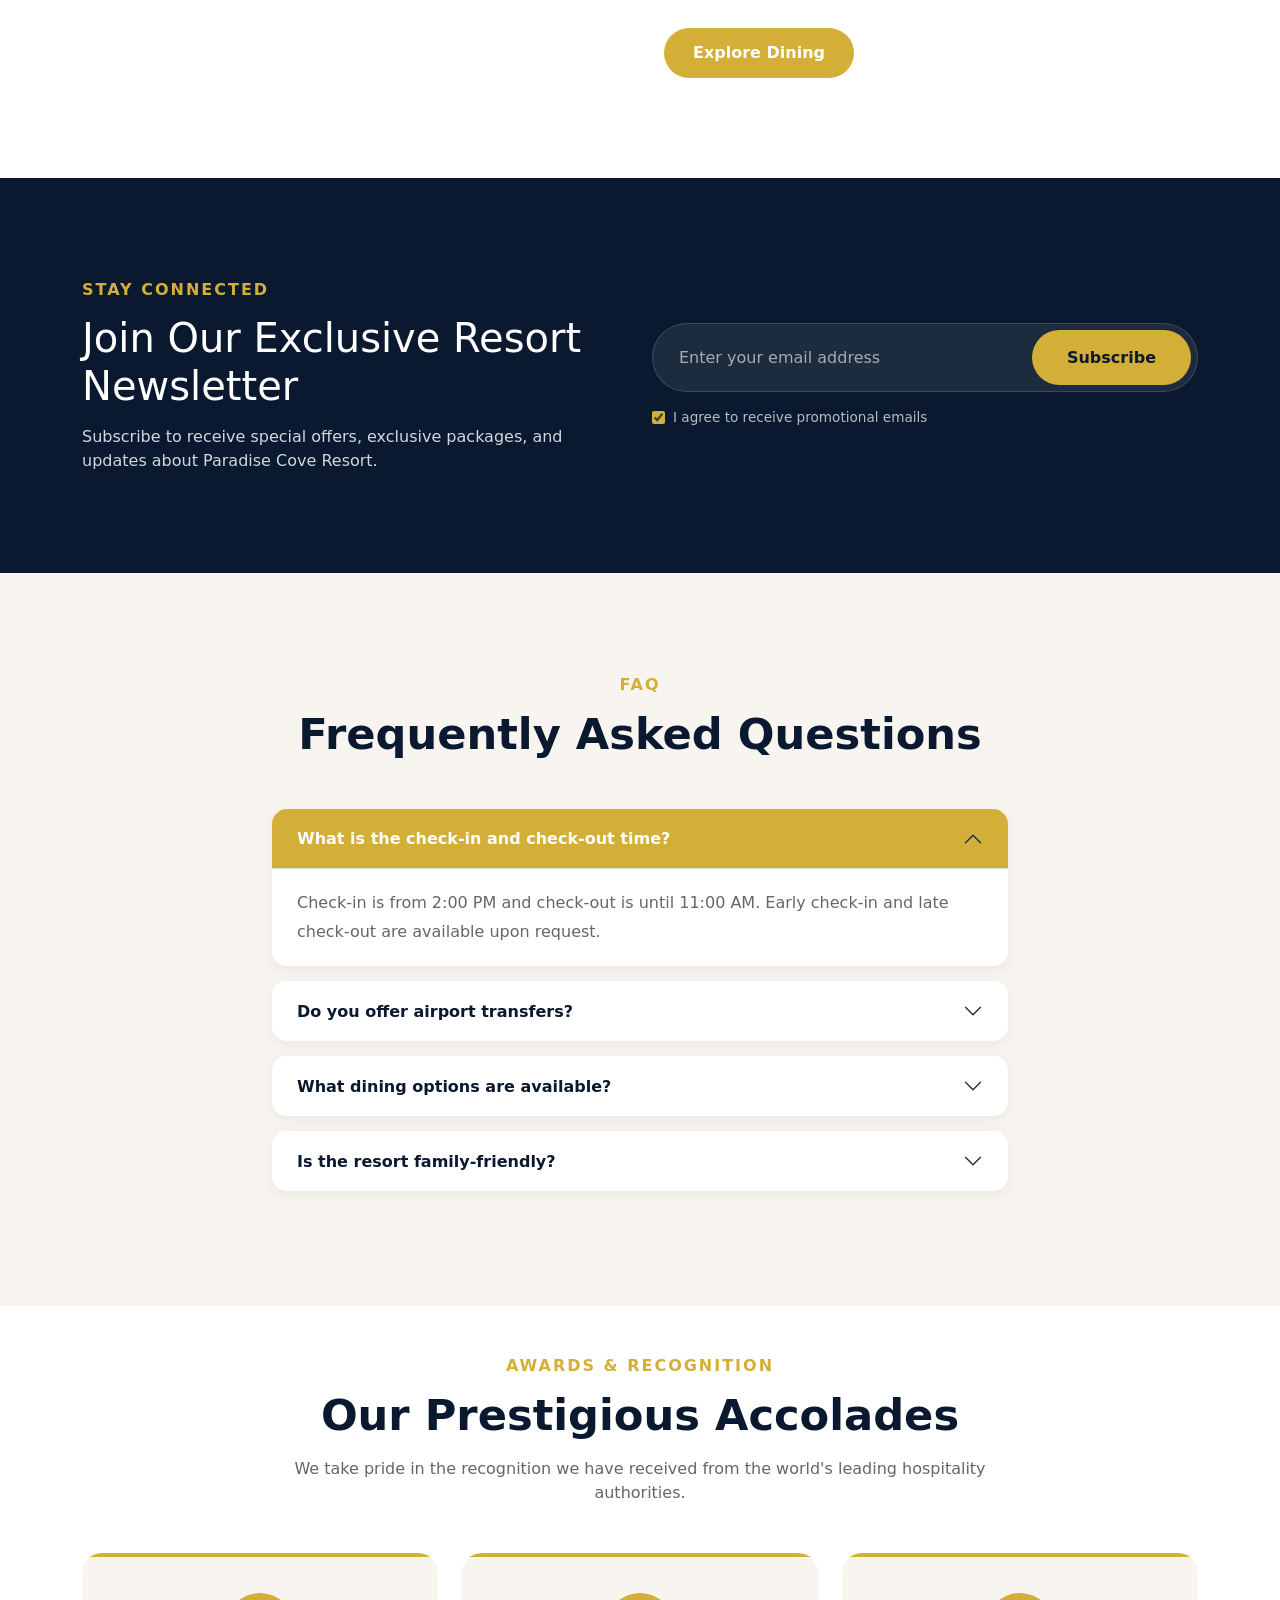
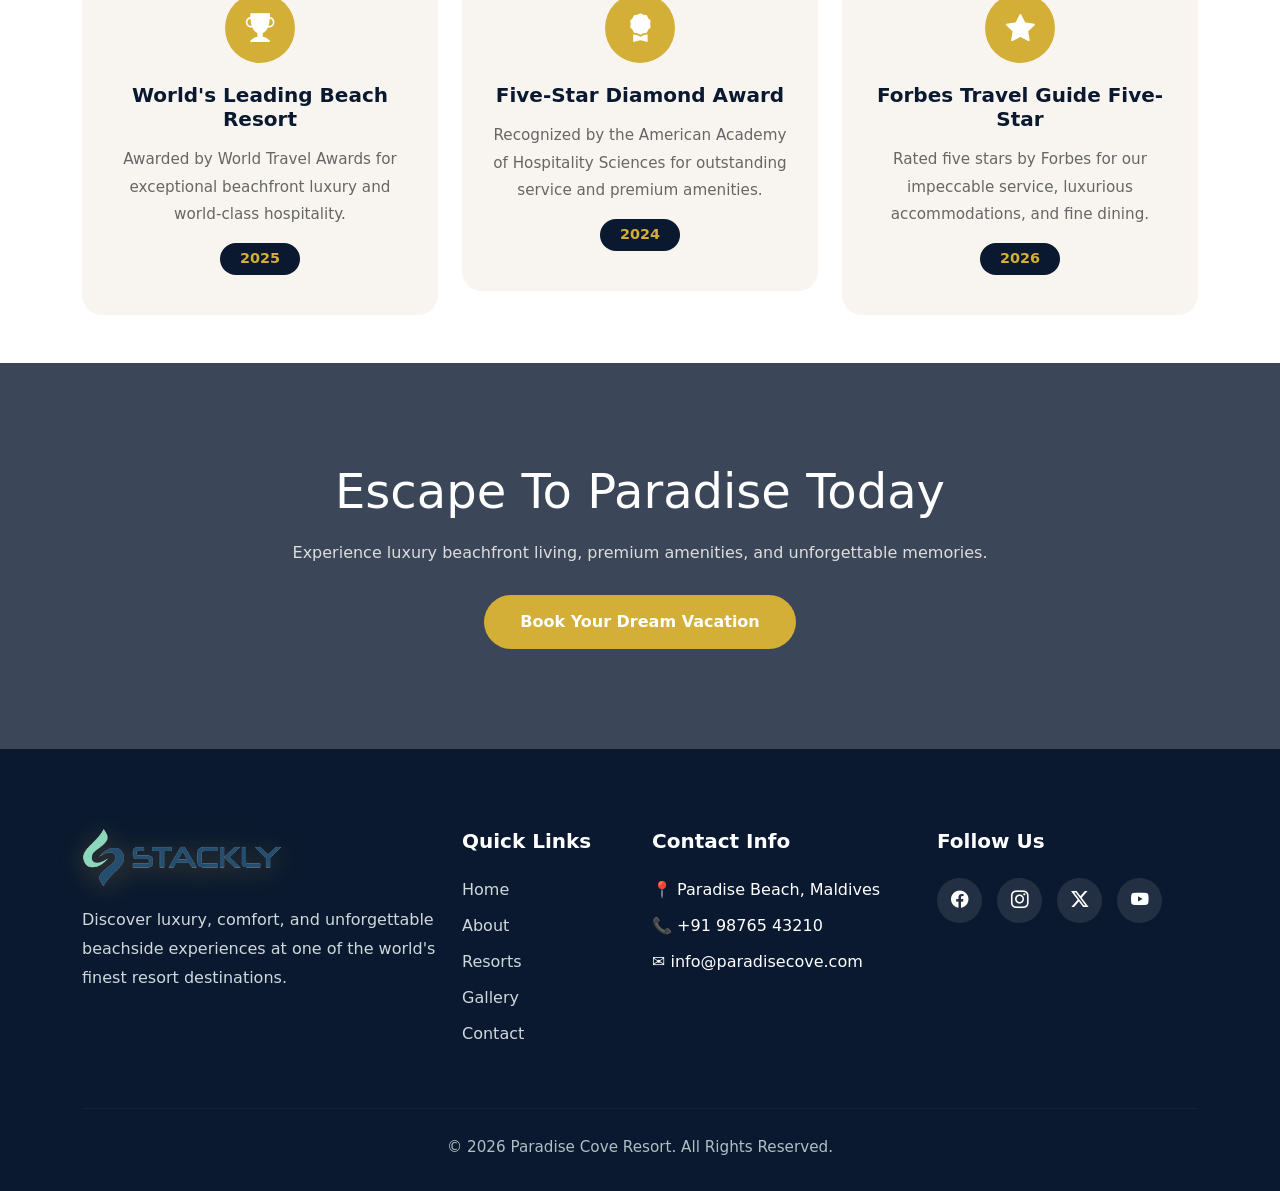
==== commit e92d5fea: "LuxuryResort" ====
--- a/index.html
+++ b/index.html
@@ -12,7 +12,6 @@
     <!-- CSS Files -->
     <link rel="stylesheet" href="css/style.css">
     <link rel="stylesheet" href="css/navbar.css">
-    <link rel="stylesheet" href="css/style.css">
     <link rel="stylesheet" href="css/footer.css">
 
     <!-- Bootstrap Icons -->
@@ -86,7 +85,7 @@
                         Sign In
                     </a>
 
-                    <a href="booking.html" class="btn book-btn">
+                    <a href="resorts.html" class="btn book-btn">
                         Book Now
                     </a>
 
@@ -103,40 +102,74 @@
 
     <section class="hero-section">
 
-        <div class="hero-overlay"></div>
-
-        <div class="container">
-
-            <div class="row align-items-center min-vh-100">
-
-                <div class="col-lg-7">
-
-                    <div class="hero-content">
-
-                        <span class="hero-subtitle">
-                            Welcome To Paradise Cove Resort
-                        </span>
-
-                        <h1>
-                            Experience Luxury
-                            Beside The Ocean
-                        </h1>
-
-                        <p>
-                            Discover breathtaking ocean views,
-                            world-class hospitality, luxurious villas,
-                            and unforgettable beachside experiences.
-                        </p>
-
-                        <div class="hero-buttons">
-
-                            <a href="booking.html" class="btn hero-btn">
-                                Reserve Your Stay
-                            </a>
-
-                            <a href="resorts.html" class="btn explore-btn">
-                                Explore Villas
-                            </a>
+        <div id="heroCarousel" class="carousel slide carousel-fade" data-bs-ride="carousel" data-bs-interval="5000">
+
+            <div class="carousel-indicators">
+                <button type="button" data-bs-target="#heroCarousel" data-bs-slide-to="0" class="active"></button>
+                <button type="button" data-bs-target="#heroCarousel" data-bs-slide-to="1"></button>
+                <button type="button" data-bs-target="#heroCarousel" data-bs-slide-to="2"></button>
+            </div>
+
+            <div class="carousel-inner">
+
+                <div class="carousel-item active">
+                    <div class="hero-overlay"></div>
+                    <div class="hero-slide" style="background:url('https://images.unsplash.com/photo-1537996194471-e657df975ab4?q=80&w=2000&auto=format&fit=crop') center center/cover no-repeat;"></div>
+                </div>
+
+                <div class="carousel-item">
+                    <div class="hero-overlay"></div>
+                    <div class="hero-slide" style="background:url('https://images.unsplash.com/photo-1540206351-d6465b3ac5c1?q=80&w=2000&auto=format&fit=crop') center center/cover no-repeat;"></div>
+                </div>
+
+                <div class="carousel-item">
+                    <div class="hero-overlay"></div>
+                    <div class="hero-slide" style="background:url('https://images.unsplash.com/photo-1566073771259-6a8506099945?q=80&w=2000&auto=format&fit=crop') center center/cover no-repeat;"></div>
+                </div>
+
+            </div>
+
+            <button class="carousel-control-prev" type="button" data-bs-target="#heroCarousel" data-bs-slide="prev">
+                <span class="carousel-control-prev-icon"></span>
+            </button>
+            <button class="carousel-control-next" type="button" data-bs-target="#heroCarousel" data-bs-slide="next">
+                <span class="carousel-control-next-icon"></span>
+            </button>
+
+            <div class="container hero-content-wrapper">
+
+                <div class="row align-items-center min-vh-100">
+
+                    <div class="col-lg-7">
+
+                        <div class="hero-content">
+
+                            <span class="hero-subtitle">
+                                Welcome To Paradise Cove Resort
+                            </span>
+
+                            <h1>
+                                Experience Luxury
+                                Beside The Ocean
+                            </h1>
+
+                            <p>
+                                Discover breathtaking ocean views,
+                                world-class hospitality, luxurious villas,
+                                and unforgettable beachside experiences.
+                            </p>
+
+                            <div class="hero-buttons">
+
+                                <a href="error.html" class="btn hero-btn">
+                                    Reserve Your Stay
+                                </a>
+
+                                <a href="resorts.html" class="btn explore-btn">
+                                    Explore Villas
+                                </a>
+
+                            </div>
 
                         </div>
 
@@ -259,7 +292,7 @@
 
                             <span>$299 / Night</span>
 
-                            <a href="booking.html"
+                            <a href="error.html"
                                 class="btn btn-sm villa-btn">
                                 Book Now
                             </a>
@@ -294,7 +327,7 @@
 
                             <span>$399 / Night</span>
 
-                            <a href="booking.html"
+                            <a href="error.html"
                                 class="btn btn-sm villa-btn">
                                 Book Now
                             </a>
@@ -329,7 +362,7 @@
 
                             <span>$599 / Night</span>
 
-                            <a href="booking.html"
+                            <a href="error.html"
                                 class="btn btn-sm villa-btn">
                                 Book Now
                             </a>
@@ -589,6 +622,549 @@
 </section>
 
 <!-- ==========================
+      SPECIAL OFFERS SECTION
+=========================== -->
+
+<section class="offers-section py-5">
+
+    <div class="container">
+
+        <div class="text-center mb-5">
+
+            <span class="section-tag">
+                EXCLUSIVE OFFERS
+            </span>
+
+            <h2 class="section-title">
+                Special Packages & Offers
+            </h2>
+
+            <p class="section-description">
+                Indulge in our carefully curated resort packages
+                designed to make your stay truly unforgettable.
+            </p>
+
+        </div>
+
+        <div class="row g-4">
+
+            <div class="col-lg-4">
+
+                <div class="offer-card">
+
+                    <div class="offer-badge">Best Value</div>
+
+                    <i class="bi bi-heart"></i>
+
+                    <h4>Romantic Getaway</h4>
+
+                    <div class="offer-price">
+                        <span class="price">$499</span>
+                        <span class="night">/ night</span>
+                    </div>
+
+                    <ul class="offer-list">
+                        <li><i class="bi bi-check-circle-fill"></i> Ocean View Villa</li>
+                        <li><i class="bi bi-check-circle-fill"></i> Candlelight Dinner</li>
+                        <li><i class="bi bi-check-circle-fill"></i> Couples Spa Treatment</li>
+                        <li><i class="bi bi-check-circle-fill"></i> Sunset Cruise</li>
+                        <li><i class="bi bi-check-circle-fill"></i> Breakfast in Bed</li>
+                    </ul>
+
+                    <a href="error.html" class="btn offer-btn">
+                        Book This Package
+                    </a>
+
+                </div>
+
+            </div>
+
+            <div class="col-lg-4">
+
+                <div class="offer-card featured-offer">
+
+                    <div class="offer-badge">Most Popular</div>
+
+                    <i class="bi bi-star"></i>
+
+                    <h4>Family Paradise</h4>
+
+                    <div class="offer-price">
+                        <span class="price">$699</span>
+                        <span class="night">/ night</span>
+                    </div>
+
+                    <ul class="offer-list">
+                        <li><i class="bi bi-check-circle-fill"></i> Beachfront Suite</li>
+                        <li><i class="bi bi-check-circle-fill"></i> All Meals Included</li>
+                        <li><i class="bi bi-check-circle-fill"></i> Kids Activities</li>
+                        <li><i class="bi bi-check-circle-fill"></i> Water Sports</li>
+                        <li><i class="bi bi-check-circle-fill"></i> Family Excursion</li>
+                    </ul>
+
+                    <a href="error.html" class="btn offer-btn">
+                        Book This Package
+                    </a>
+
+                </div>
+
+            </div>
+
+            <div class="col-lg-4">
+
+                <div class="offer-card">
+
+                    <div class="offer-badge">Ultimate Luxury</div>
+
+                    <i class="bi bi-gem"></i>
+
+                    <h4>Presidential Escape</h4>
+
+                    <div class="offer-price">
+                        <span class="price">$1,299</span>
+                        <span class="night">/ night</span>
+                    </div>
+
+                    <ul class="offer-list">
+                        <li><i class="bi bi-check-circle-fill"></i> Presidential Villa</li>
+                        <li><i class="bi bi-check-circle-fill"></i> Private Butler</li>
+                        <li><i class="bi bi-check-circle-fill"></i> Private Infinity Pool</li>
+                        <li><i class="bi bi-check-circle-fill"></i> Luxury Yacht Tour</li>
+                        <li><i class="bi bi-check-circle-fill"></i> VIP Airport Transfer</li>
+                    </ul>
+
+                    <a href="error.html" class="btn offer-btn">
+                        Book This Package
+                    </a>
+
+                </div>
+
+            </div>
+
+        </div>
+
+    </div>
+
+</section>
+
+<!-- ==========================
+      DINING SECTION
+=========================== -->
+
+<section class="dining-section">
+
+    <div class="container">
+
+        <div class="row align-items-center g-5">
+
+            <div class="col-lg-6">
+
+                <img
+                    src="https://images.unsplash.com/photo-1517248135467-4c7edcad34c4?q=80&w=1200&auto=format&fit=crop"
+                    class="img-fluid rounded shadow"
+                    alt="Fine Dining">
+
+            </div>
+
+            <div class="col-lg-6">
+
+                <span class="section-tag">
+                    CULINARY EXCELLENCE
+                </span>
+
+                <h2>
+                    A World-Class Fine
+                    Dining Experience
+                </h2>
+
+                <p>
+                    Indulge in an extraordinary culinary journey
+                    at our award-winning restaurants. From fresh
+                    seafood on the beachfront to gourmet international
+                    cuisine, every meal is a celebration of flavor.
+                </p>
+
+                <div class="dining-features">
+
+                    <div class="dining-feature-item">
+                        <i class="bi bi-star-fill"></i>
+                        <div>
+                            <h6>Michelin-Star Chefs</h6>
+                            <p>World-renowned culinary masters</p>
+                        </div>
+                    </div>
+
+                    <div class="dining-feature-item">
+                        <i class="bi bi-basket-fill"></i>
+                        <div>
+                            <h6>Fresh Local Ingredients</h6>
+                            <p>Sourced daily from island markets</p>
+                        </div>
+                    </div>
+
+                    <div class="dining-feature-item">
+                        <i class="bi bi-wine"></i>
+                        <div>
+                            <h6>Premium Wine Cellar</h6>
+                            <p>Over 500 international labels</p>
+                        </div>
+                    </div>
+
+                </div>
+
+                <a href="amenities.html" class="btn learn-btn">
+                    Explore Dining
+                </a>
+
+            </div>
+
+        </div>
+
+    </div>
+
+</section>
+
+<!-- ==========================
+      NEWSLETTER SECTION
+=========================== -->
+
+<section class="newsletter-section">
+
+    <div class="container">
+
+        <div class="newsletter-wrapper">
+
+            <div class="row align-items-center">
+
+                <div class="col-lg-6">
+
+                    <span class="section-tag">
+                        STAY CONNECTED
+                    </span>
+
+                    <h2>
+                        Join Our Exclusive
+                        Resort Newsletter
+                    </h2>
+
+                    <p>
+                        Subscribe to receive special offers,
+                        exclusive packages, and updates about
+                        Paradise Cove Resort.
+                    </p>
+
+                </div>
+
+                <div class="col-lg-6">
+
+                    <form class="newsletter-form" id="newsletterForm">
+
+                        <div class="newsletter-input-group">
+
+                            <input
+                                type="email"
+                                class="form-control"
+                                placeholder="Enter your email address"
+                                required>
+
+                            <button
+                                type="submit"
+                                class="btn subscribe-btn">
+                                Subscribe
+                            </button>
+
+                        </div>
+
+                        <div class="newsletter-check">
+                            <input type="checkbox" id="newsletterConsent" checked>
+                            <label for="newsletterConsent">
+                                I agree to receive promotional emails
+                            </label>
+                        </div>
+
+                    </form>
+
+                </div>
+
+            </div>
+
+        </div>
+
+    </div>
+
+</section>
+
+<!-- ==========================
+        FAQ SECTION
+=========================== -->
+
+<section class="faq-section">
+
+    <div class="container">
+
+        <div class="text-center mb-5">
+
+            <span class="section-tag">
+                FAQ
+            </span>
+
+            <h2 class="section-title">
+                Frequently Asked Questions
+            </h2>
+
+        </div>
+
+        <div class="row justify-content-center">
+
+            <div class="col-lg-8">
+
+                <div class="accordion"
+                    id="faqAccordion">
+
+                    <div class="accordion-item">
+
+                        <h2 class="accordion-header">
+
+                            <button
+                                class="accordion-button"
+                                type="button"
+                                data-bs-toggle="collapse"
+                                data-bs-target="#faq1">
+
+                                What is the check-in and check-out time?
+
+                            </button>
+
+                        </h2>
+
+                        <div id="faq1"
+                            class="accordion-collapse collapse show"
+                            data-bs-parent="#faqAccordion">
+
+                            <div class="accordion-body">
+
+                                Check-in is from 2:00 PM and
+                                check-out is until 11:00 AM.
+                                Early check-in and late check-out
+                                are available upon request.
+
+                            </div>
+
+                        </div>
+
+                    </div>
+
+                    <div class="accordion-item">
+
+                        <h2 class="accordion-header">
+
+                            <button
+                                class="accordion-button collapsed"
+                                type="button"
+                                data-bs-toggle="collapse"
+                                data-bs-target="#faq2">
+
+                                Do you offer airport transfers?
+
+                            </button>
+
+                        </h2>
+
+                        <div id="faq2"
+                            class="accordion-collapse collapse"
+                            data-bs-parent="#faqAccordion">
+
+                            <div class="accordion-body">
+
+                                Yes, we provide luxury airport
+                                transfer services. Our chauffeur
+                                will greet you at the arrivals
+                                hall and ensure a comfortable
+                                journey to the resort.
+
+                            </div>
+
+                        </div>
+
+                    </div>
+
+                    <div class="accordion-item">
+
+                        <h2 class="accordion-header">
+
+                            <button
+                                class="accordion-button collapsed"
+                                type="button"
+                                data-bs-toggle="collapse"
+                                data-bs-target="#faq3">
+
+                                What dining options are available?
+
+                            </button>
+
+                        </h2>
+
+                        <div id="faq3"
+                            class="accordion-collapse collapse"
+                            data-bs-parent="#faqAccordion">
+
+                            <div class="accordion-body">
+
+                                We offer multiple dining venues
+                                including beachfront fine dining,
+                                casual poolside lounge, and
+                                private in-villa dining with
+                                personalized menus.
+
+                            </div>
+
+                        </div>
+
+                    </div>
+
+                    <div class="accordion-item">
+
+                        <h2 class="accordion-header">
+
+                            <button
+                                class="accordion-button collapsed"
+                                type="button"
+                                data-bs-toggle="collapse"
+                                data-bs-target="#faq4">
+
+                                Is the resort family-friendly?
+
+                            </button>
+
+                        </h2>
+
+                        <div id="faq4"
+                            class="accordion-collapse collapse"
+                            data-bs-parent="#faqAccordion">
+
+                            <div class="accordion-body">
+
+                                Absolutely. We offer family suites,
+                                kids activities, babysitting services,
+                                and a dedicated children pool to
+                                ensure a memorable stay for all ages.
+
+                            </div>
+
+                        </div>
+
+                    </div>
+
+                </div>
+
+            </div>
+
+        </div>
+
+    </div>
+
+</section>
+
+<!-- ==========================
+      AWARDS SECTION
+=========================== -->
+
+<section class="awards-section py-5">
+
+    <div class="container">
+
+        <div class="text-center mb-5">
+
+            <span class="section-tag">
+                AWARDS & RECOGNITION
+            </span>
+
+            <h2 class="section-title">
+                Our Prestigious Accolades
+            </h2>
+
+            <p class="section-description">
+                We take pride in the recognition we have received
+                from the world's leading hospitality authorities.
+            </p>
+
+        </div>
+
+        <div class="row g-4">
+
+            <div class="col-lg-4">
+
+                <div class="award-card text-center">
+
+                    <div class="award-icon">
+                        <i class="bi bi-trophy-fill"></i>
+                    </div>
+
+                    <h4>World's Leading Beach Resort</h4>
+
+                    <p>
+                        Awarded by World Travel Awards for
+                        exceptional beachfront luxury and
+                        world-class hospitality.
+                    </p>
+
+                    <span class="award-year">2025</span>
+
+                </div>
+
+            </div>
+
+            <div class="col-lg-4">
+
+                <div class="award-card text-center">
+
+                    <div class="award-icon">
+                        <i class="bi bi-award-fill"></i>
+                    </div>
+
+                    <h4>Five-Star Diamond Award</h4>
+
+                    <p>
+                        Recognized by the American Academy of
+                        Hospitality Sciences for outstanding
+                        service and premium amenities.
+                    </p>
+
+                    <span class="award-year">2024</span>
+
+                </div>
+
+            </div>
+
+            <div class="col-lg-4">
+
+                <div class="award-card text-center">
+
+                    <div class="award-icon">
+                        <i class="bi bi-star-fill"></i>
+                    </div>
+
+                    <h4>Forbes Travel Guide Five-Star</h4>
+
+                    <p>
+                        Rated five stars by Forbes for our
+                        impeccable service, luxurious
+                        accommodations, and fine dining.
+                    </p>
+
+                    <span class="award-year">2026</span>
+
+                </div>
+
+            </div>
+
+        </div>
+
+    </div>
+
+</section>
+
+<!-- ==========================
       CALL TO ACTION SECTION
 =========================== -->
 
@@ -607,7 +1183,7 @@
                 amenities, and unforgettable memories.
             </p>
 
-            <a href="booking.html" class="btn cta-btn">
+            <a href="error.html" class="btn cta-btn">
                 Book Your Dream Vacation
             </a>
 
@@ -677,20 +1253,16 @@
 
                 <div class="social-icons">
 
-                    <a href="#">
-                        <i class="bi bi-facebook"></i>
+                    <a href="error.html"><i class="bi bi-facebook"></i>
                     </a>
 
-                    <a href="#">
-                        <i class="bi bi-instagram"></i>
+                    <a href="error.html"><i class="bi bi-instagram"></i>
                     </a>
 
-                    <a href="#">
-                        <i class="bi bi-twitter-x"></i>
+                    <a href="error.html"><i class="bi bi-twitter-x"></i>
                     </a>
 
-                    <a href="#">
-                        <i class="bi bi-youtube"></i>
+                    <a href="error.html"><i class="bi bi-youtube"></i>
                     </a>
 
                 </div>
--- a/css/style.css
+++ b/css/style.css
@@ -1,20 +1,81 @@
+/* ==========================
+   GLOBAL RESET
+========================== */
+
+html, body {
+    overflow-x: hidden;
+    width: 100%;
+}
+
 /* ==========================
    HERO SECTION
 ========================== */
 
 .hero-section {
     min-height: 100vh;
-    background: url('https://images.unsplash.com/photo-1507525428034-b723cf961d3e?q=80&w=2000&auto=format&fit=crop')
-        center center/cover no-repeat;
     position: relative;
-    display: flex;
-    align-items: center;
+    overflow: hidden;
+}
+
+.hero-section #heroCarousel {
+    position: absolute;
+    inset: 0;
+}
+
+.hero-section .carousel-inner,
+.hero-section .carousel-item {
+    height: 100vh;
+}
+
+.hero-slide {
+    height: 100vh;
+    background-size: cover !important;
+    background-position: center !important;
+    background-repeat: no-repeat !important;
 }
 
 .hero-overlay {
     position: absolute;
     inset: 0;
+    z-index: 2;
     background: rgba(10, 25, 47, 0.55);
+}
+
+.hero-content-wrapper {
+    position: absolute;
+    inset: 0;
+    z-index: 3;
+    display: flex;
+    align-items: center;
+}
+
+.hero-section .carousel-indicators {
+    z-index: 3;
+}
+
+.hero-section .carousel-indicators button {
+    width: 14px;
+    height: 14px;
+    border-radius: 50%;
+    border: 2px solid #D4AF37;
+    background: transparent;
+    opacity: 1;
+}
+
+.hero-section .carousel-indicators button.active {
+    background: #D4AF37;
+}
+
+.hero-section .carousel-control-prev,
+.hero-section .carousel-control-next {
+    z-index: 3;
+}
+
+.hero-section .carousel-control-prev-icon,
+.hero-section .carousel-control-next-icon {
+    background-color: rgba(0,0,0,0.4);
+    border-radius: 50%;
+    padding: 20px;
 }
 
 .hero-content {
@@ -287,6 +348,83 @@
 }
 
 /* ==========================
+   AWARDS SECTION
+========================== */
+
+.awards-section {
+    padding: 100px 0;
+    background: #fff;
+}
+
+.award-card {
+    background: #F8F5F0;
+    padding: 40px 30px;
+    border-radius: 20px;
+    transition: all 0.4s ease;
+    position: relative;
+    overflow: hidden;
+}
+
+.award-card::before {
+    content: '';
+    position: absolute;
+    top: 0;
+    left: 0;
+    right: 0;
+    height: 4px;
+    background: #D4AF37;
+}
+
+.award-card:hover {
+    transform: translateY(-10px);
+    box-shadow: 0 20px 40px rgba(0,0,0,0.1);
+}
+
+.award-icon {
+    width: 70px;
+    height: 70px;
+    line-height: 70px;
+    border-radius: 50%;
+    background: #D4AF37;
+    color: #fff;
+    font-size: 1.8rem;
+    margin: 0 auto 20px;
+    display: inline-block;
+}
+
+.award-card h4 {
+    color: #0A192F;
+    font-weight: 700;
+    margin-bottom: 15px;
+    font-size: 1.25rem;
+}
+
+.award-card p {
+    color: #666;
+    font-size: 0.95rem;
+    line-height: 1.8;
+    margin-bottom: 15px;
+}
+
+.award-year {
+    display: inline-block;
+    background: #0A192F;
+    color: #D4AF37;
+    font-weight: 700;
+    padding: 5px 20px;
+    border-radius: 50px;
+    font-size: 0.9rem;
+}
+
+@media (max-width: 991px) {
+
+    .award-card {
+        margin-bottom: 20px;
+    }
+
+}
+
+/* ==========================
    CTA SECTION
 ========================== */
 
@@ -371,7 +509,8 @@
 .villa-card,
 .amenity-card,
 .testimonial-card,
-.stat-box {
+.stat-box,
+.award-card {
     opacity: 0;
     transform: translateY(50px);
     transition: all 0.8s ease;
@@ -405,4 +544,342 @@
 .show-btn {
     opacity: 1;
     visibility: visible;
+}
+
+/* ==========================
+   OFFERS SECTION
+=========================== */
+
+.offers-section {
+    background: #F8F5F0;
+    padding: 100px 0;
+}
+
+.offer-card {
+    background: #fff;
+    padding: 40px 30px;
+    border-radius: 20px;
+    text-align: center;
+    position: relative;
+    overflow: hidden;
+    transition: all 0.4s ease;
+    box-shadow: 0 8px 25px rgba(0,0,0,0.06);
+}
+
+.offer-card:hover {
+    transform: translateY(-12px);
+    box-shadow: 0 20px 40px rgba(0,0,0,0.12);
+}
+
+.featured-offer {
+    border: 2px solid #D4AF37;
+    transform: scale(1.04);
+}
+
+.featured-offer:hover {
+    transform: scale(1.04) translateY(-12px);
+}
+
+.offer-badge {
+    display: inline-block;
+    background: #D4AF37;
+    color: #0A192F;
+    font-size: 0.8rem;
+    font-weight: 700;
+    padding: 6px 18px;
+    border-radius: 50px;
+    margin-bottom: 20px;
+    letter-spacing: 1px;
+    text-transform: uppercase;
+}
+
+.offer-card i.bi-heart,
+.offer-card i.bi-star,
+.offer-card i.bi-gem {
+    font-size: 2.5rem;
+    color: #D4AF37;
+    display: block;
+    margin-bottom: 15px;
+}
+
+.offer-card h4 {
+    color: #0A192F;
+    font-weight: 700;
+    margin-bottom: 15px;
+}
+
+.offer-price {
+    margin-bottom: 20px;
+}
+
+.offer-price .price {
+    font-size: 2.5rem;
+    font-weight: 800;
+    color: #D4AF37;
+}
+
+.offer-price .night {
+    color: #888;
+    font-size: 0.95rem;
+}
+
+.offer-list {
+    list-style: none;
+    padding: 0;
+    margin: 0 0 25px;
+    text-align: left;
+}
+
+.offer-list li {
+    padding: 8px 0;
+    color: #555;
+    display: flex;
+    align-items: center;
+    gap: 10px;
+}
+
+.offer-list li i {
+    color: #198754;
+    font-size: 1.1rem;
+}
+
+.offer-btn {
+    background: #0A192F;
+    color: #fff;
+    width: 100%;
+    padding: 14px;
+    border-radius: 50px;
+    font-weight: 600;
+    transition: all 0.4s ease;
+}
+
+.offer-btn:hover {
+    background: #D4AF37;
+    color: #fff;
+}
+
+/* ==========================
+   DINING SECTION
+=========================== */
+
+.dining-section {
+    padding: 100px 0;
+    background: #fff;
+}
+
+.dining-section h2 {
+    font-size: 2.8rem;
+    color: #0A192F;
+    margin-bottom: 25px;
+}
+
+.dining-section p {
+    color: #666;
+    line-height: 1.9;
+    margin-bottom: 30px;
+}
+
+.dining-features {
+    margin-bottom: 30px;
+}
+
+.dining-feature-item {
+    display: flex;
+    align-items: flex-start;
+    gap: 15px;
+    margin-bottom: 20px;
+}
+
+.dining-feature-item i {
+    font-size: 1.5rem;
+    color: #D4AF37;
+    margin-top: 3px;
+    flex-shrink: 0;
+}
+
+.dining-feature-item h6 {
+    margin: 0;
+    color: #0A192F;
+    font-weight: 600;
+}
+
+.dining-feature-item p {
+    margin: 3px 0 0;
+    font-size: 0.9rem;
+    color: #888;
+}
+
+/* ==========================
+   NEWSLETTER SECTION
+=========================== */
+
+.newsletter-section {
+    padding: 100px 0;
+    background: #0A192F;
+}
+
+.newsletter-wrapper h2 {
+    color: #fff;
+    font-size: 2.5rem;
+    margin-bottom: 15px;
+}
+
+.newsletter-wrapper p {
+    color: #cfd8dc;
+    margin-bottom: 0;
+}
+
+.newsletter-input-group {
+    display: flex;
+    gap: 10px;
+    background: rgba(255,255,255,0.08);
+    border-radius: 60px;
+    padding: 6px;
+    border: 1px solid rgba(255,255,255,0.15);
+}
+
+.newsletter-input-group .form-control {
+    height: 55px;
+    background: transparent;
+    border: none;
+    color: #fff;
+    padding: 0 20px;
+}
+
+.newsletter-input-group .form-control::placeholder {
+    color: rgba(255,255,255,0.6);
+}
+
+.newsletter-input-group .form-control:focus {
+    box-shadow: none;
+    background: transparent;
+}
+
+.subscribe-btn {
+    background: #D4AF37;
+    color: #0A192F;
+    padding: 12px 35px;
+    border-radius: 50px;
+    font-weight: 700;
+    white-space: nowrap;
+    transition: all 0.4s ease;
+    border: none;
+    height: 55px;
+}
+
+.subscribe-btn:hover {
+    background: #b8941f;
+    color: #0A192F;
+}
+
+.newsletter-check {
+    margin-top: 15px;
+    display: flex;
+    align-items: center;
+    gap: 8px;
+}
+
+.newsletter-check input[type="checkbox"] {
+    accent-color: #D4AF37;
+}
+
+.newsletter-check label {
+    color: rgba(255,255,255,0.7);
+    font-size: 0.85rem;
+}
+
+/* ==========================
+   RESPONSIVE
+=========================== */
+
+@media (max-width: 991px) {
+
+    .featured-offer {
+        transform: scale(1);
+    }
+
+    .featured-offer:hover {
+        transform: translateY(-12px);
+    }
+
+    .dining-section h2,
+    .newsletter-wrapper h2 {
+        font-size: 2.2rem;
+    }
+
+    .newsletter-input-group {
+        flex-direction: column;
+        background: transparent;
+        border: none;
+        padding: 0;
+        border-radius: 0;
+    }
+
+    .newsletter-input-group .form-control {
+        background: rgba(255,255,255,0.08);
+        border: 1px solid rgba(255,255,255,0.15);
+        border-radius: 50px;
+    }
+
+    .subscribe-btn {
+        width: 100%;
+    }
+
+}
+
+/* ==========================
+   FAQ SECTION
+=========================== */
+
+.faq-section {
+    padding: 100px 0;
+    background: #F8F5F0;
+}
+
+.faq-section .accordion-item {
+    border: none;
+    margin-bottom: 15px;
+    border-radius: 15px !important;
+    overflow: hidden;
+    box-shadow: 0 4px 15px rgba(0,0,0,0.06);
+}
+
+.faq-section .accordion-button {
+    font-weight: 600;
+    padding: 20px 25px;
+    color: #0A192F;
+    background: #fff;
+}
+
+.faq-section .accordion-button:not(.collapsed) {
+    background: #D4AF37;
+    color: #fff;
+}
+
+.faq-section .accordion-button:focus {
+    box-shadow: none;
+}
+
+.faq-section .accordion-body {
+    padding: 20px 25px;
+    color: #666;
+    line-height: 1.8;
+    background: #fff;
+}
+
+@media (max-width: 576px) {
+
+    .offer-card {
+        padding: 30px 20px;
+    }
+
+    .offer-price .price {
+        font-size: 2rem;
+    }
+
+    .dining-section h2,
+    .newsletter-wrapper h2 {
+        font-size: 1.8rem;
+    }
+
 }
--- a/css/navbar.css
+++ b/css/navbar.css
@@ -3,7 +3,7 @@
 ========================== */
 
 .custom-navbar {
-    background: rgba(10, 25, 47, 0.15);
+    background: rgba(0, 0, 0, 0.15);
     backdrop-filter: blur(12px);
     -webkit-backdrop-filter: blur(12px);
     transition: all 0.4s ease;
@@ -109,7 +109,7 @@
 ========================== */
 
 .custom-navbar.scrolled {
-    background: rgba(10, 25, 47, 0.95);
+    background: rgba(0, 0, 0, 0.95);
     padding: 12px 0;
     box-shadow: 0 10px 25px rgba(0, 0, 0, 0.15);
 }
@@ -121,13 +121,22 @@
 @media (max-width: 991px) {
 
     .custom-navbar {
-        background: rgba(10, 25, 47, 0.98);
+        background: rgba(0, 0, 0, 0.98);
     }
 
     .navbar-collapse {
-        margin-top: 20px;
+        position: absolute;
+        top: 100%;
+        left: 0;
+        right: 0;
+        background: rgba(0, 0, 0, 0.98);
+        backdrop-filter: blur(12px);
+        -webkit-backdrop-filter: blur(12px);
         padding: 20px;
-        border-radius: 12px;
+        border-radius: 0 0 20px 20px;
+        max-height: 80vh;
+        overflow-y: auto;
+        box-shadow: 0 15px 30px rgba(0, 0, 0, 0.3);
     }
 
     .navbar-nav {
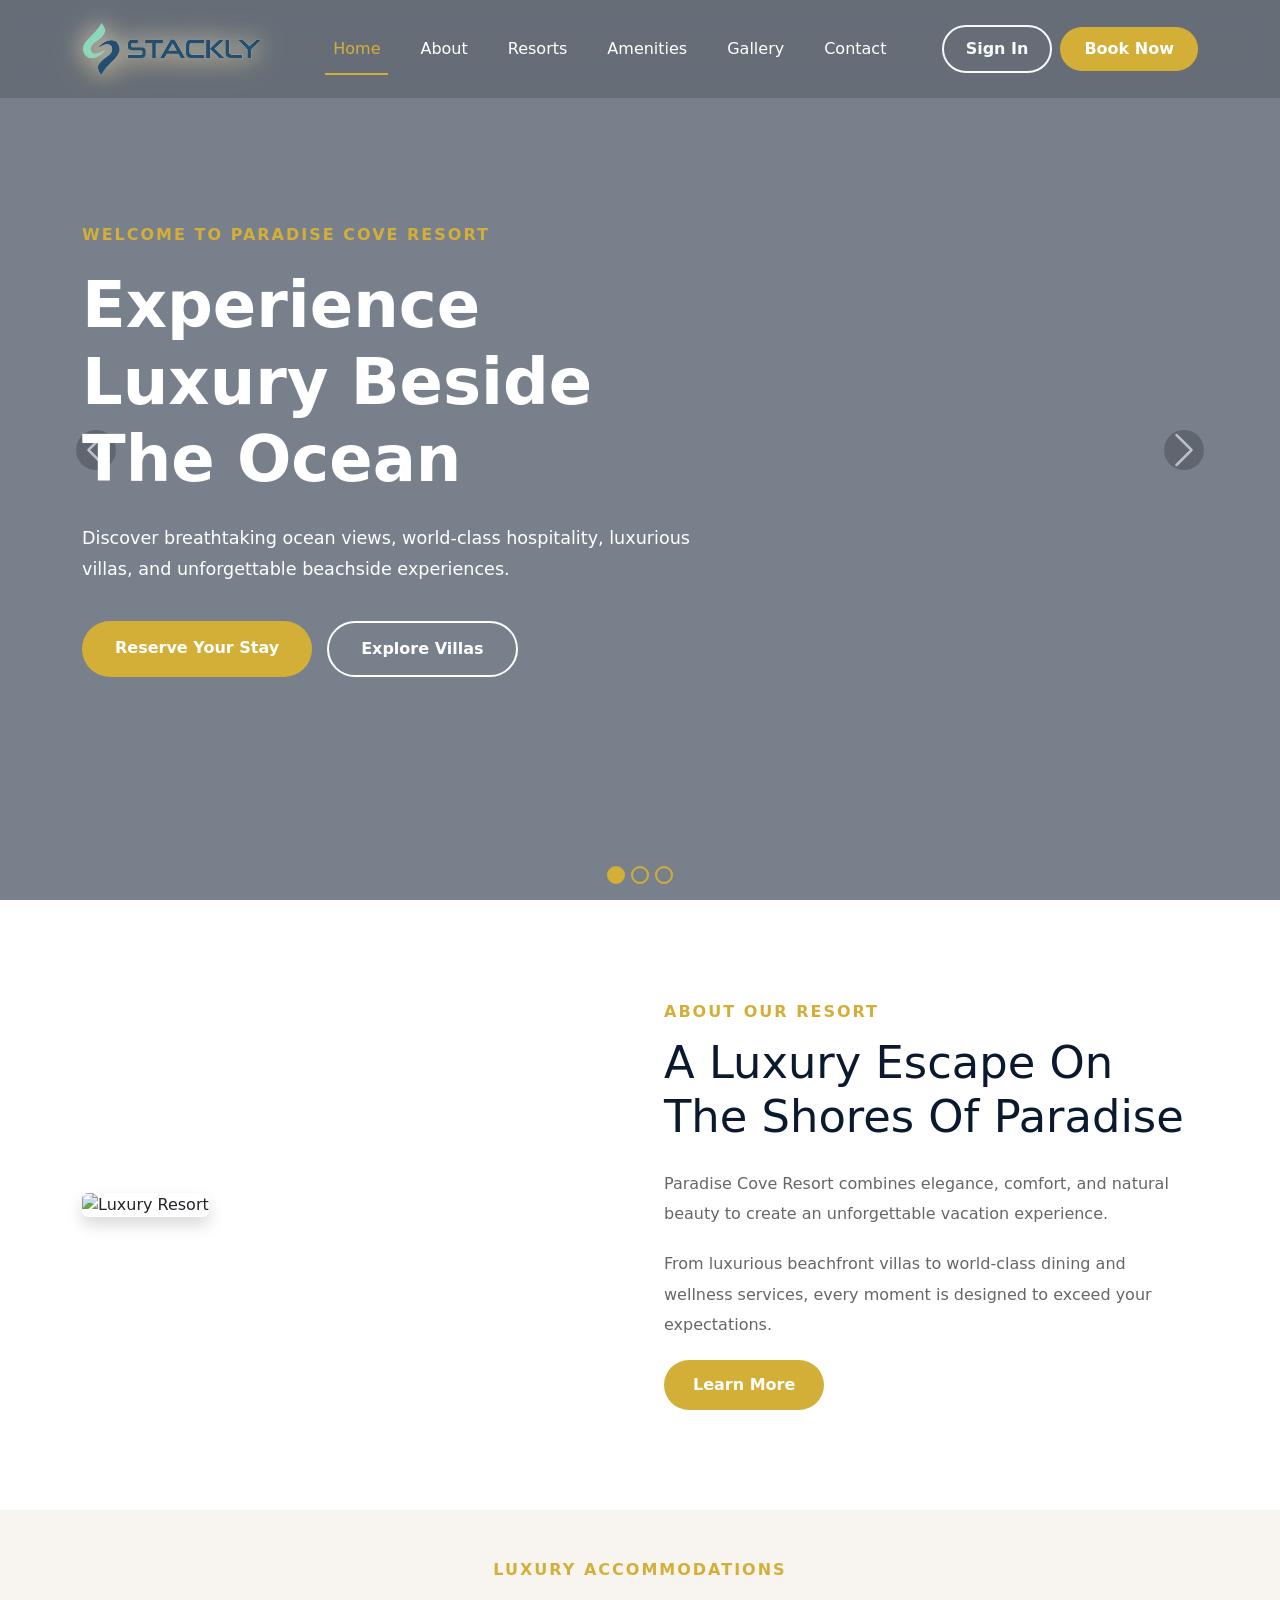
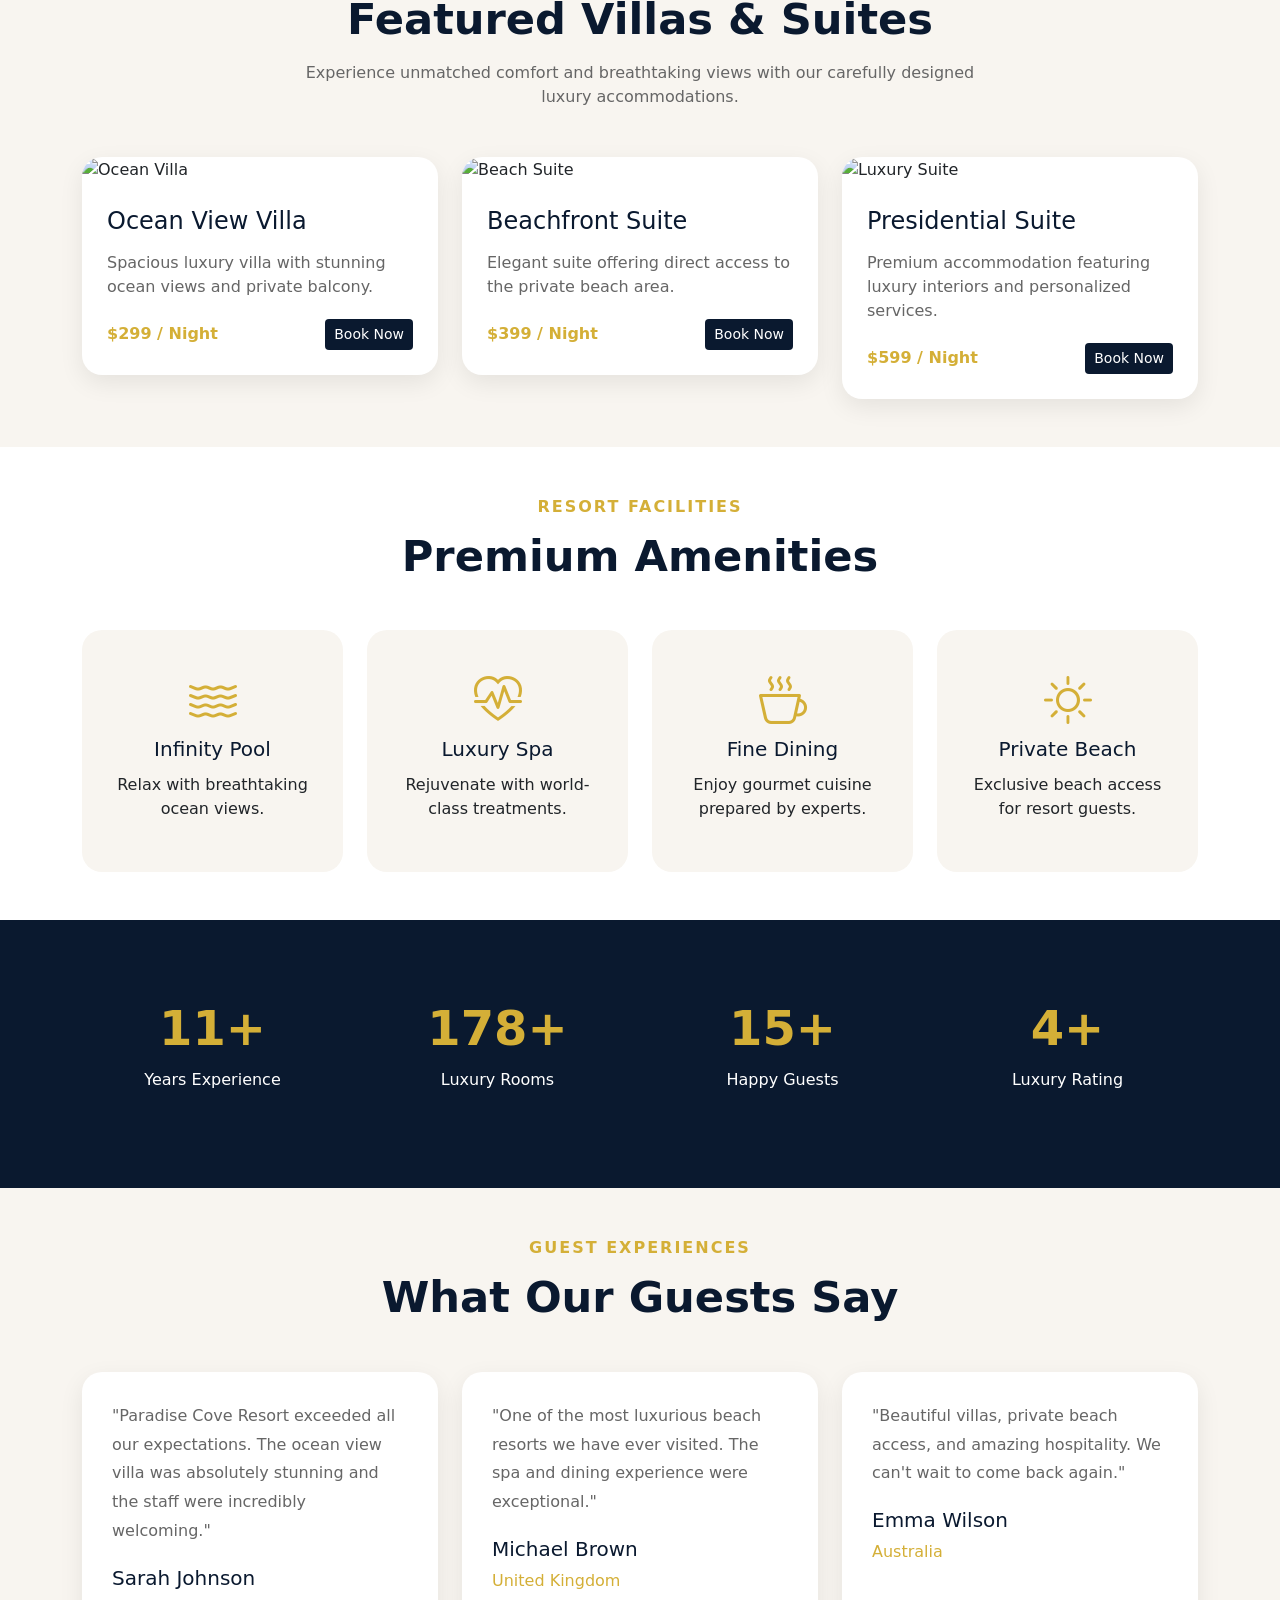
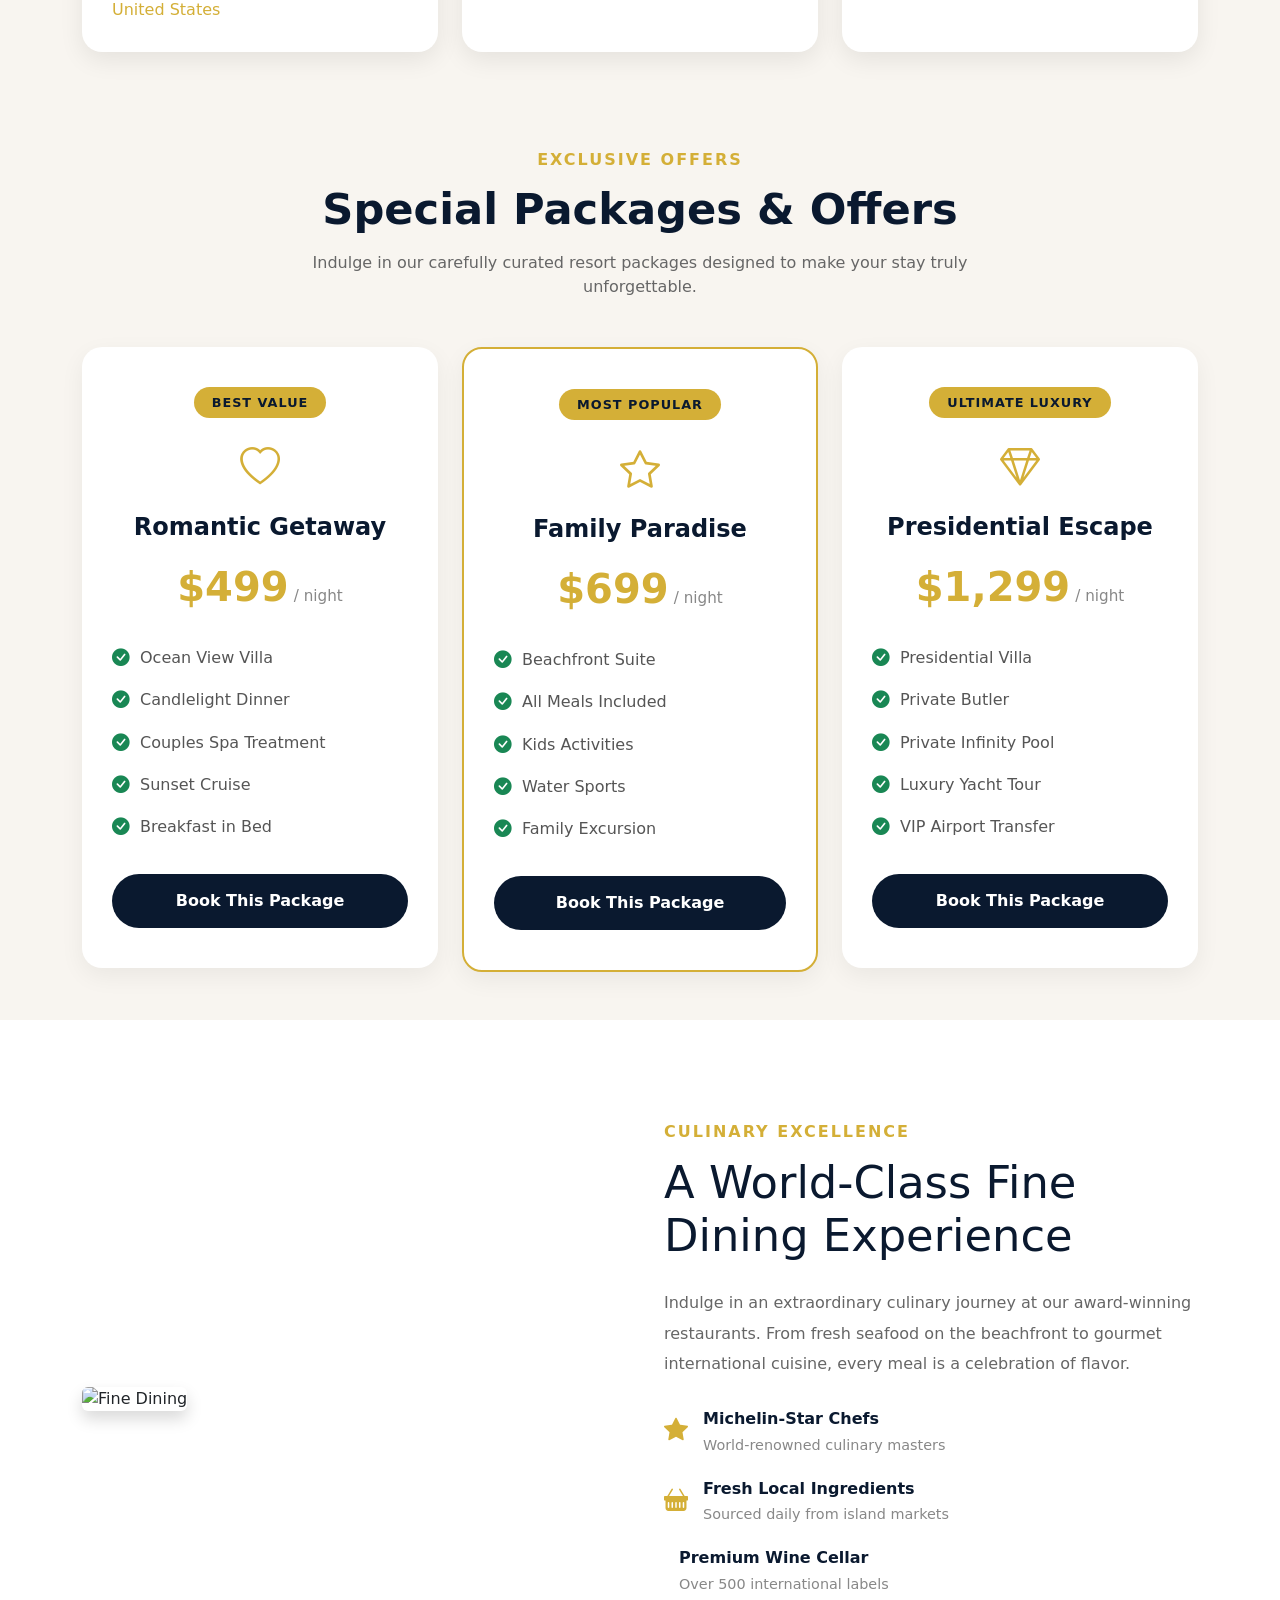
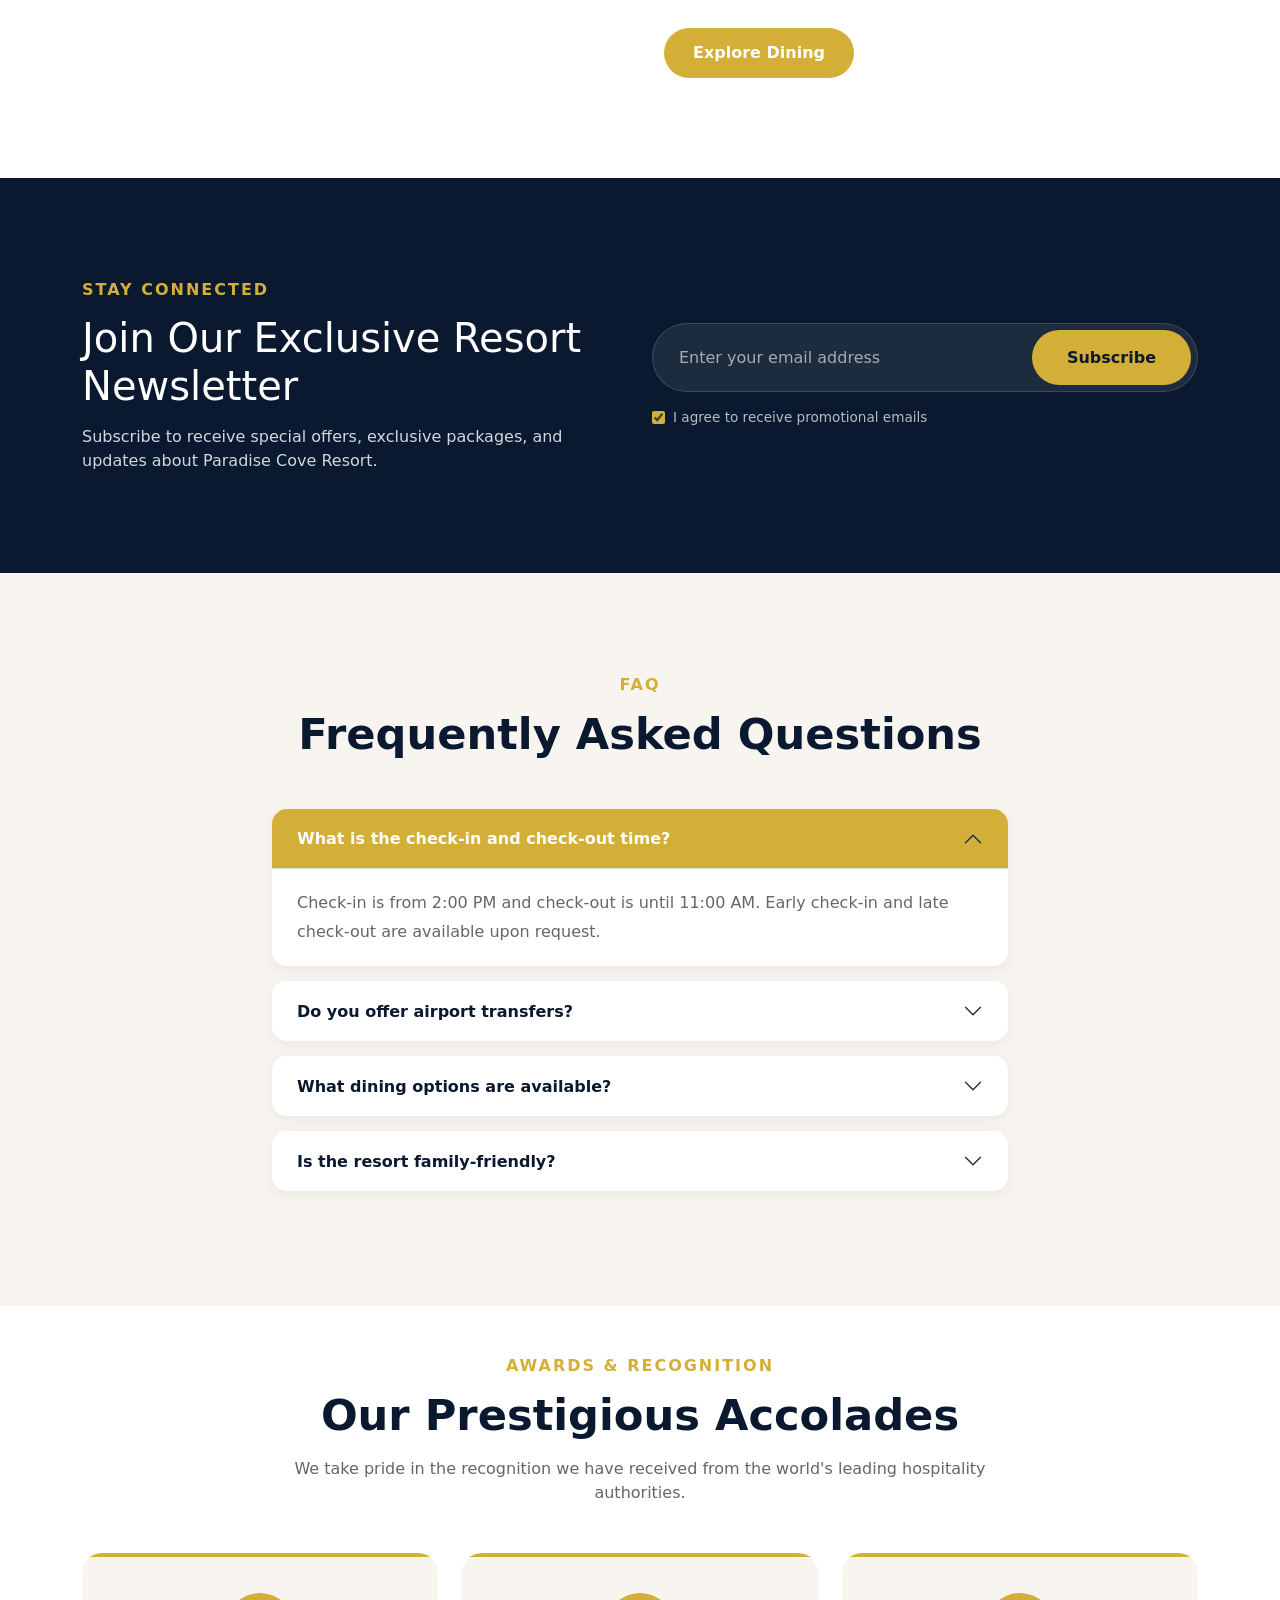
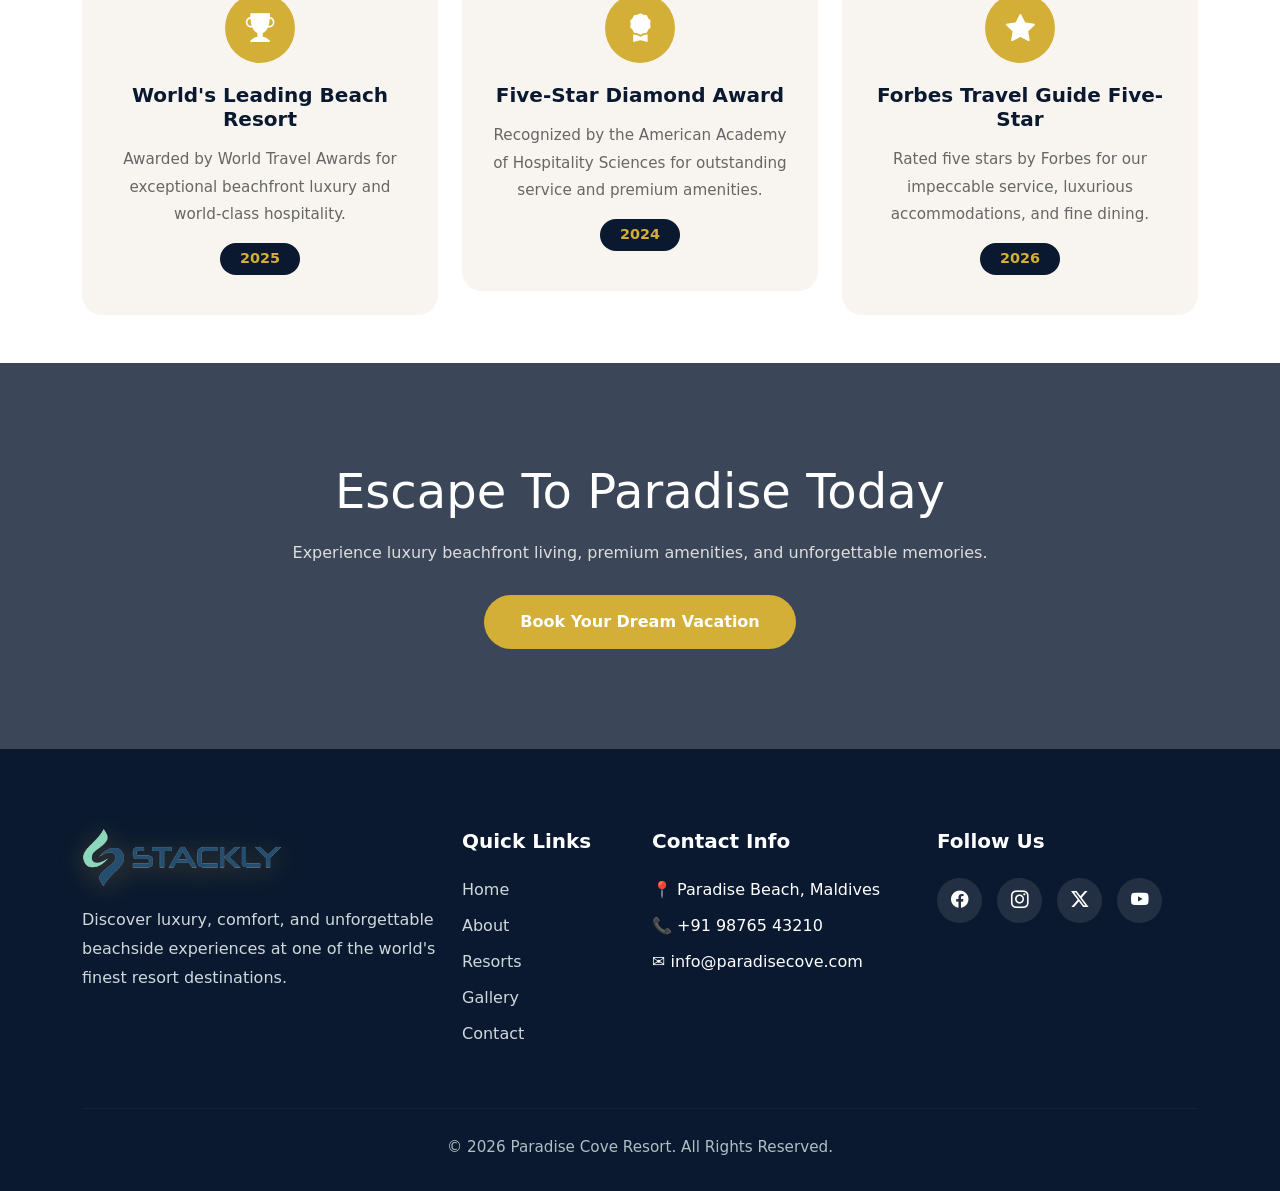
==== commit e24e3d0c: "LuxuryRestro" ====
--- a/index.html
+++ b/index.html
@@ -34,7 +34,7 @@
 
             <button class="navbar-toggler bg-light" type="button" data-bs-toggle="collapse"
                 data-bs-target="#navbarContent">
-                <span class="navbar-toggler-icon"></span>
+                <span class="navbar-toggler-icon"><span></span></span>
             </button>
 
             <div class="collapse navbar-collapse" id="navbarContent">
--- a/css/navbar.css
+++ b/css/navbar.css
@@ -17,6 +17,7 @@
     height: auto;
 
     filter:
+        drop-shadow(0 0 12px rgba(255,255,255,0.8))
         drop-shadow(0 4px 10px rgba(212,175,55,0.4));
 
     transition: all 0.4s ease;
@@ -112,6 +113,68 @@
     background: rgba(0, 0, 0, 0.95);
     padding: 12px 0;
     box-shadow: 0 10px 25px rgba(0, 0, 0, 0.15);
+}
+
+/* ==========================
+   TOGGLER ANIMATION (Hamburger <-> X)
+========================== */
+
+.navbar-toggler {
+    border: none;
+    padding: 0;
+    width: 40px;
+    height: 40px;
+    position: relative;
+    display: flex;
+    align-items: center;
+    justify-content: center;
+}
+
+.navbar-toggler-icon {
+    background-image: none !important;
+    width: 24px;
+    height: 18px;
+    position: relative;
+    display: flex;
+    flex-direction: column;
+    justify-content: space-between;
+}
+
+.navbar-toggler-icon::before,
+.navbar-toggler-icon::after,
+.navbar-toggler-icon span {
+    content: "";
+    display: block;
+    width: 100%;
+    height: 2.5px;
+    background: #D4AF37;
+    border-radius: 2px;
+    transition: all 0.3s ease;
+    transform-origin: center;
+}
+
+/* Hamburger bars using pseudo-elements and a span injected via JS */
+.navbar-toggler-icon::before,
+.navbar-toggler-icon::after {
+    content: "";
+}
+
+/* When expanded — X shape */
+.navbar-toggler[aria-expanded="true"] .navbar-toggler-icon {
+    justify-content: center;
+}
+
+.navbar-toggler[aria-expanded="true"] .navbar-toggler-icon::before {
+    transform: rotate(45deg) translate(1px, 1px);
+}
+
+.navbar-toggler[aria-expanded="true"] .navbar-toggler-icon span {
+    opacity: 0;
+    transform: scaleX(0);
+}
+
+.navbar-toggler[aria-expanded="true"] .navbar-toggler-icon::after {
+    transform: rotate(-45deg) translate(1px, -1px);
 }
 
 /* ==========================
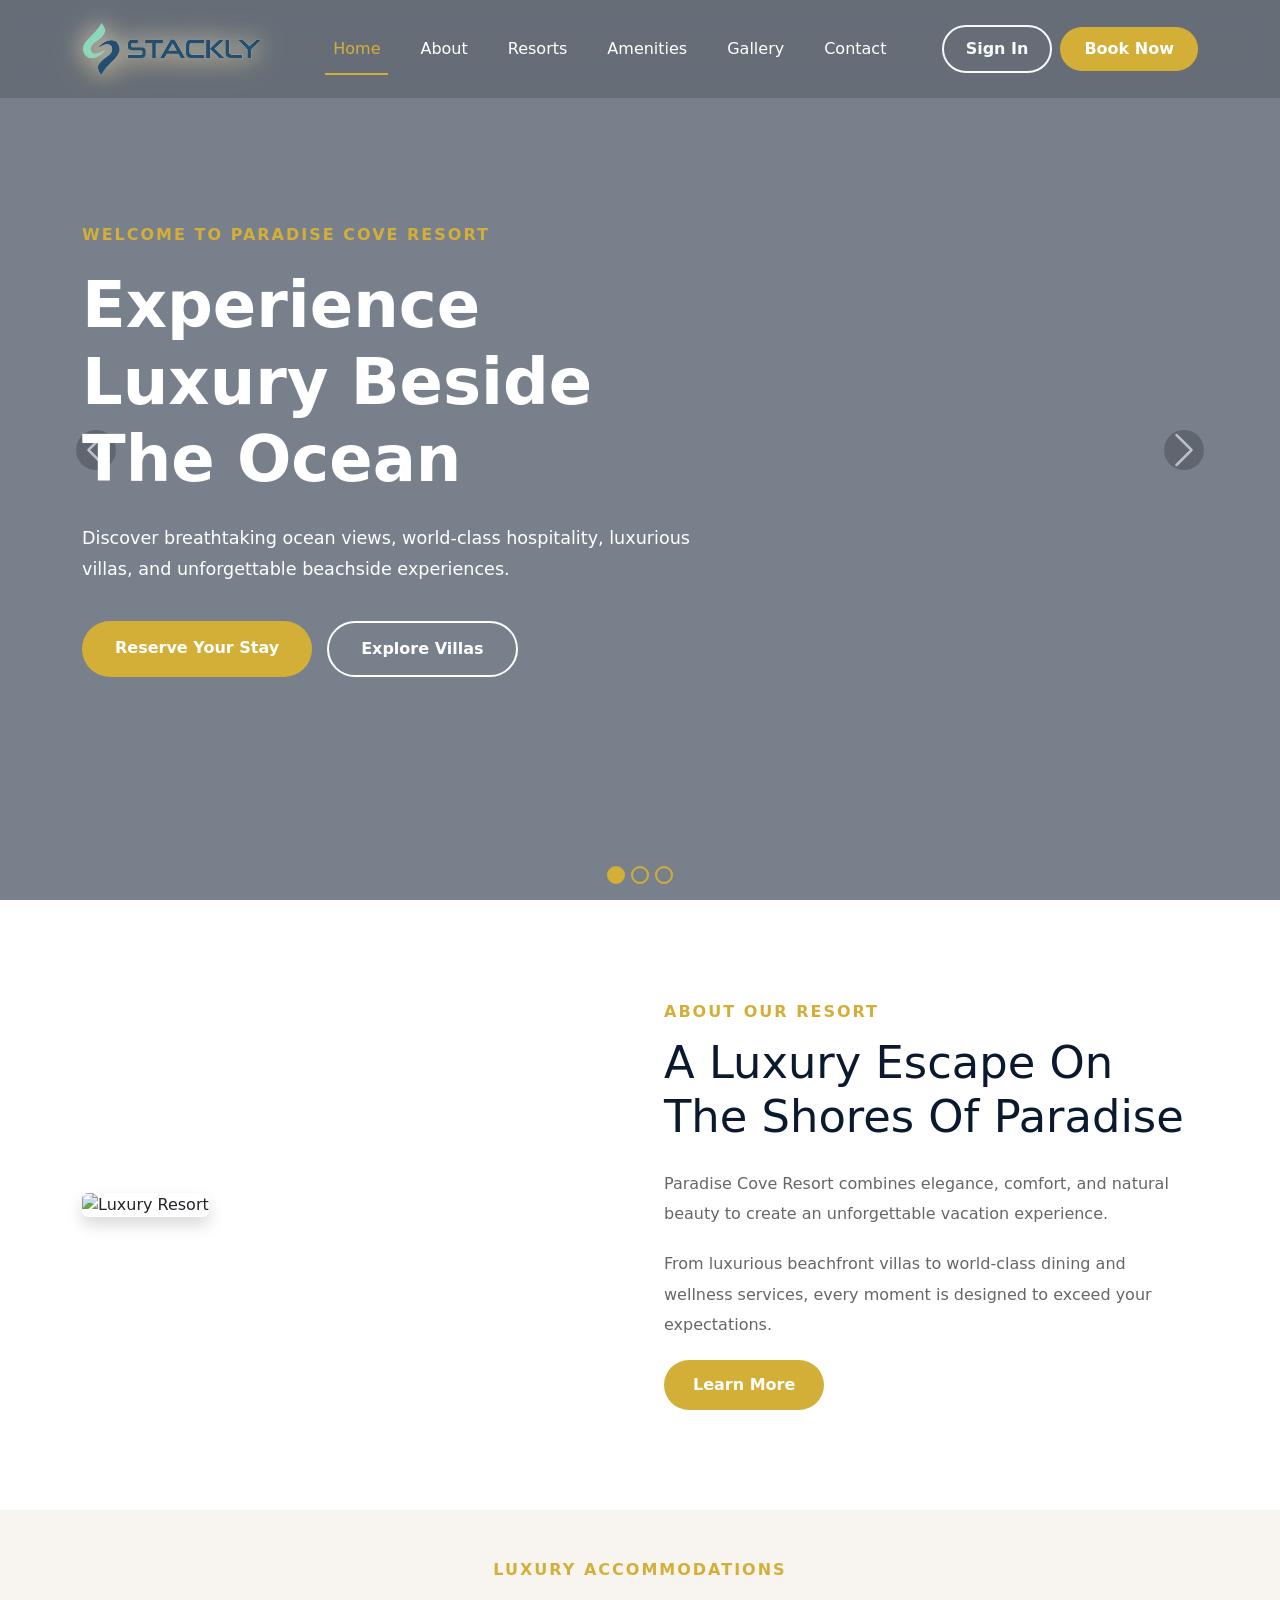
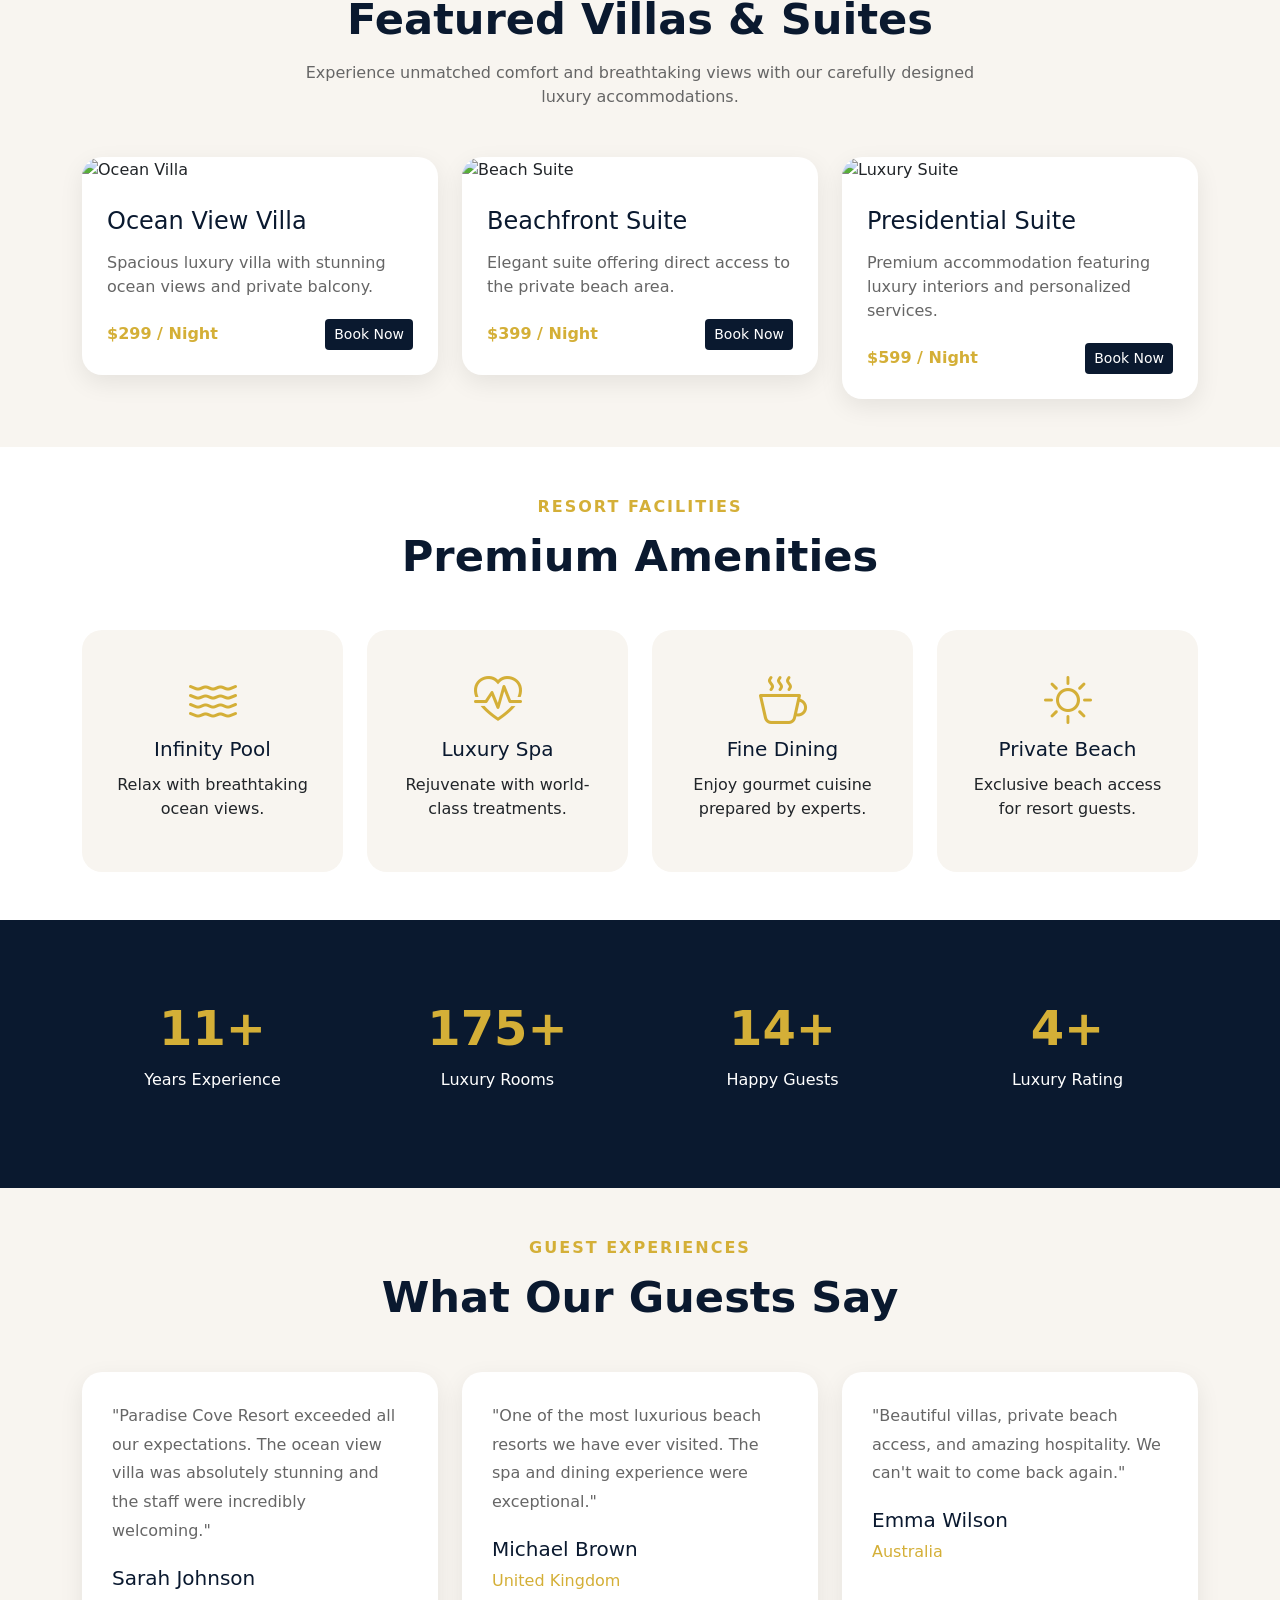
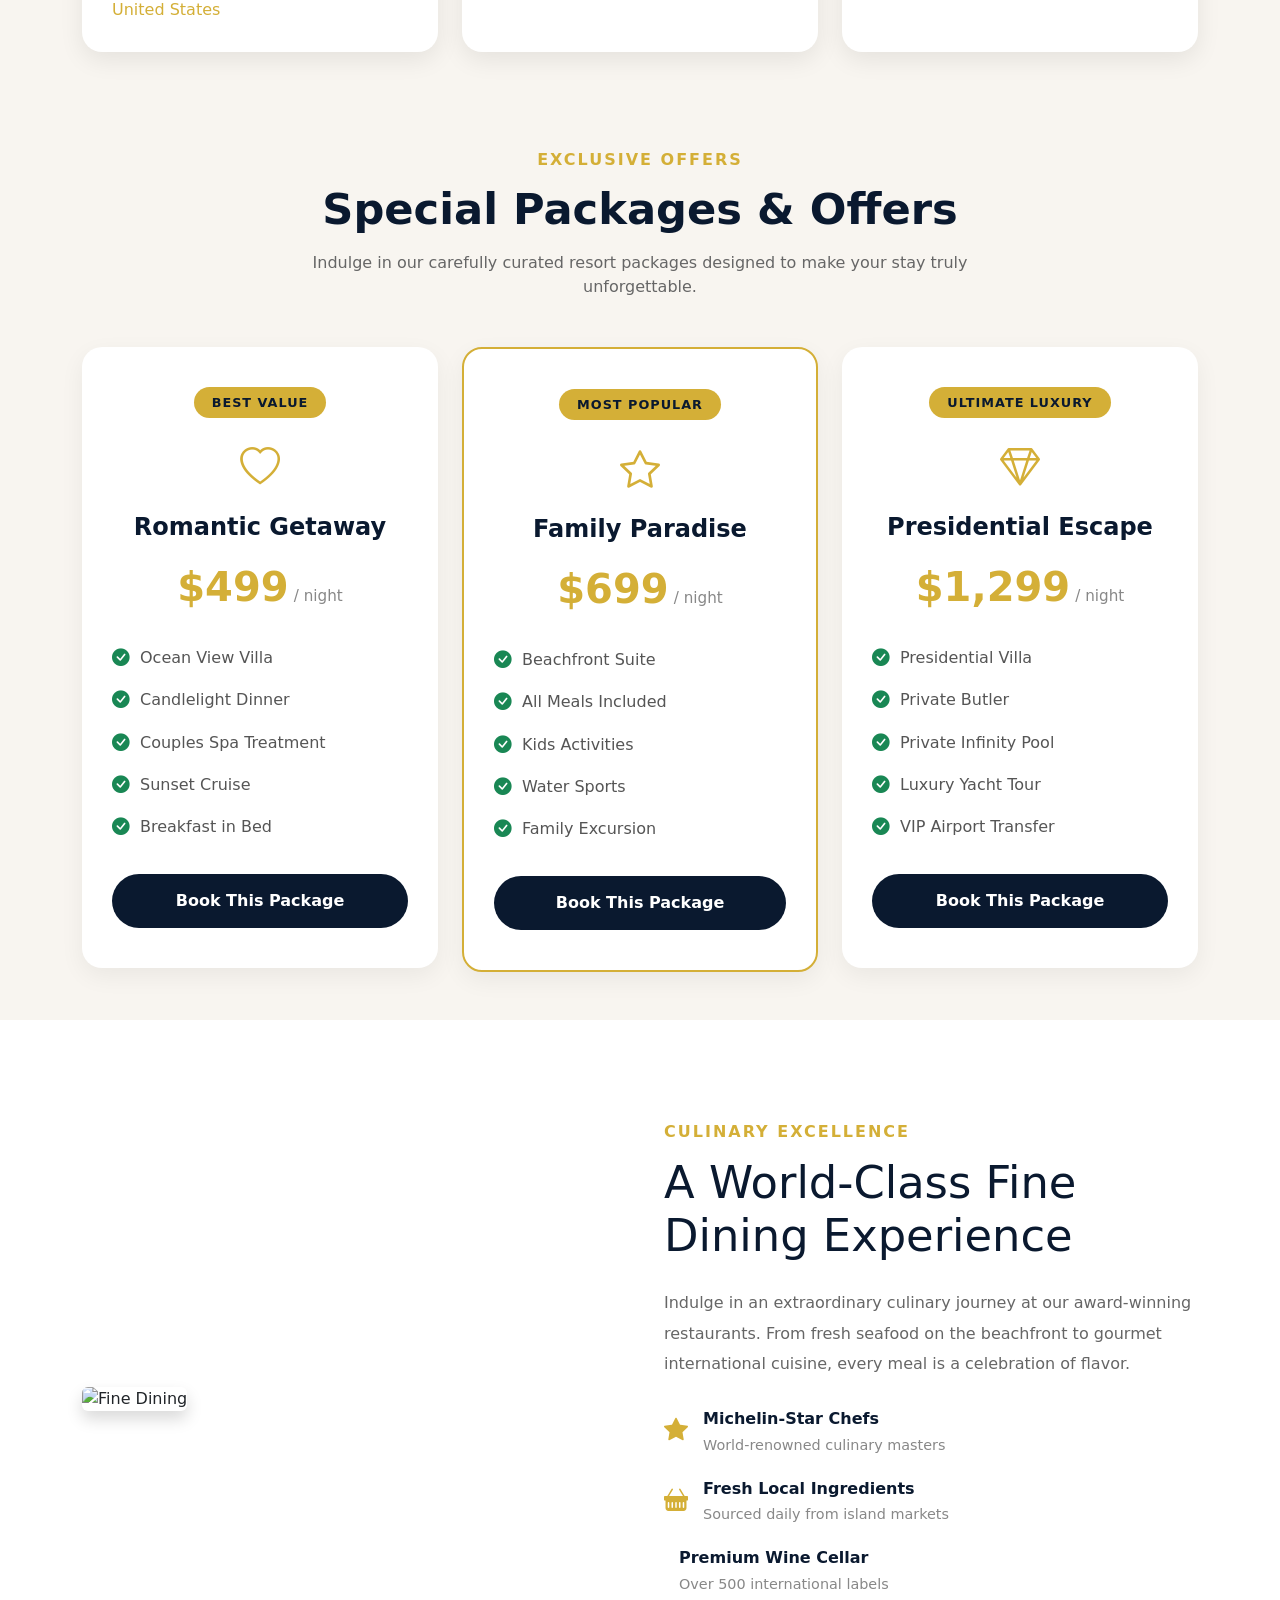
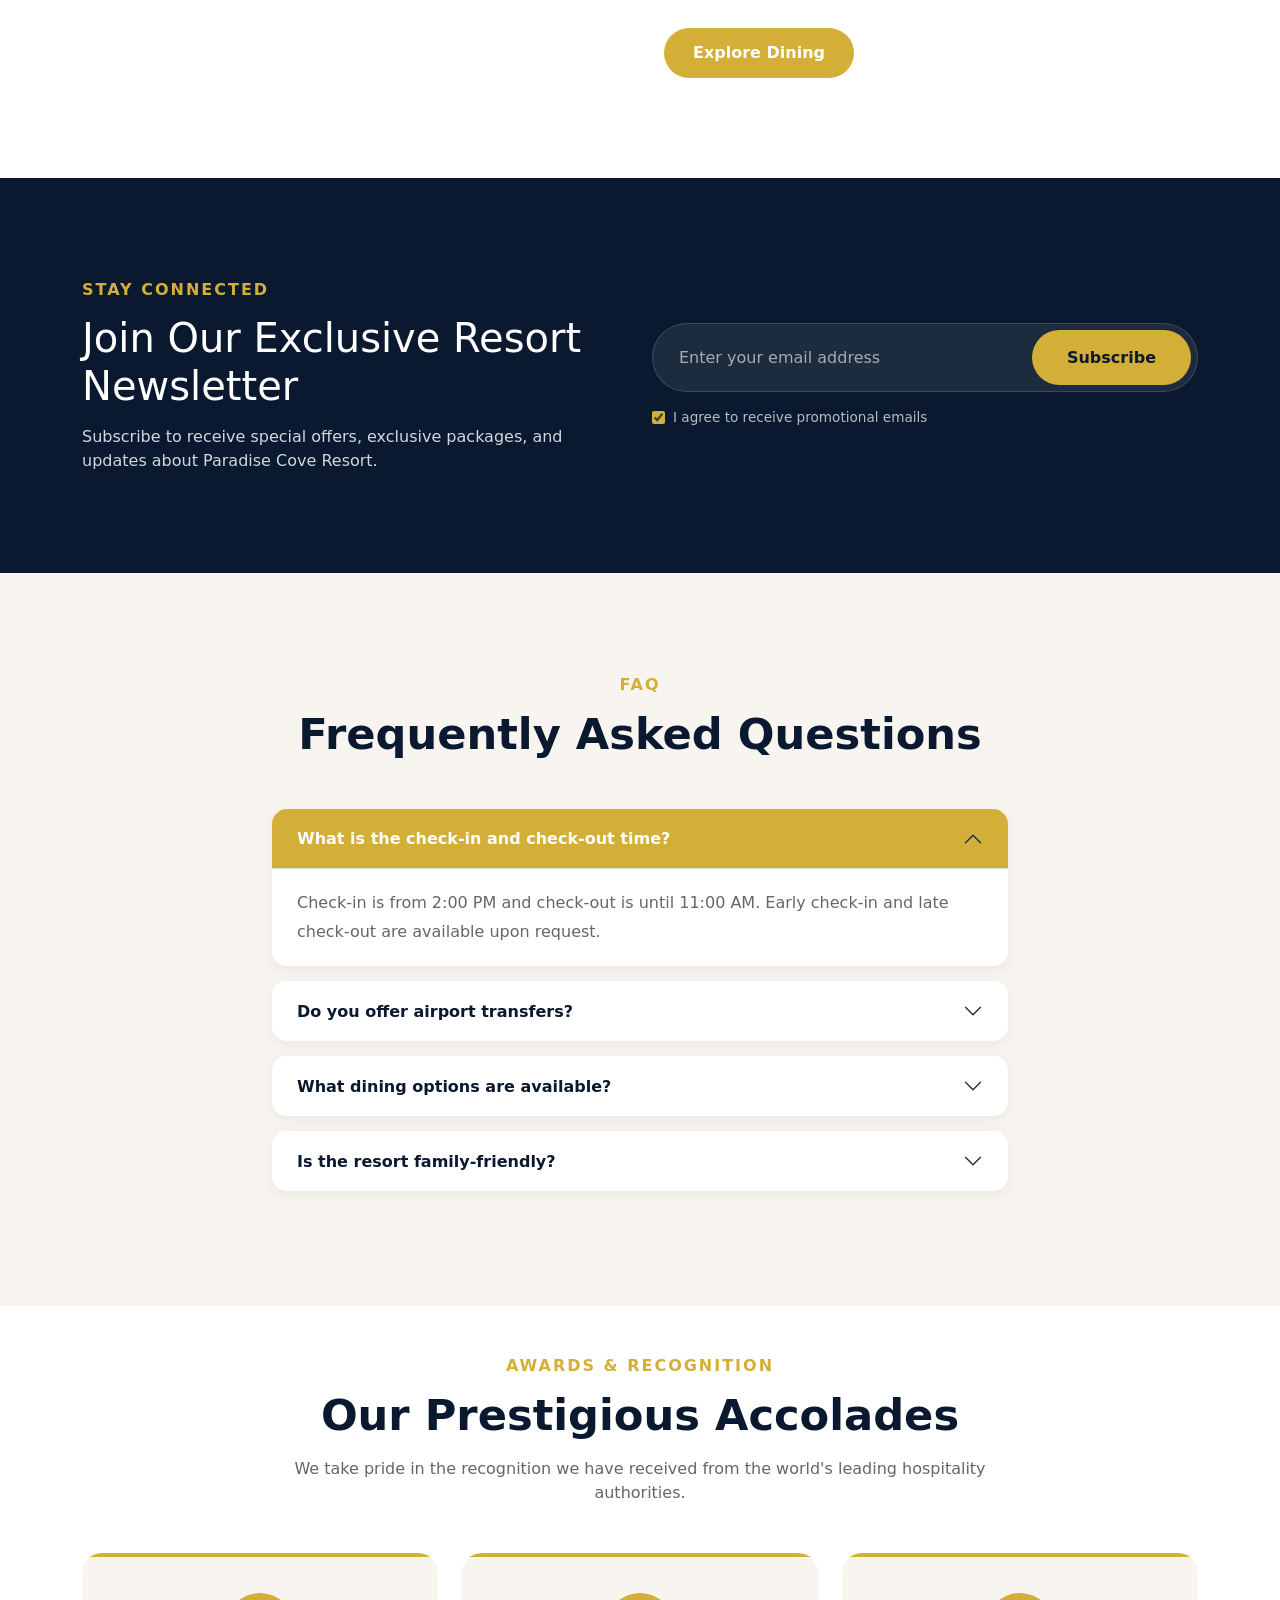
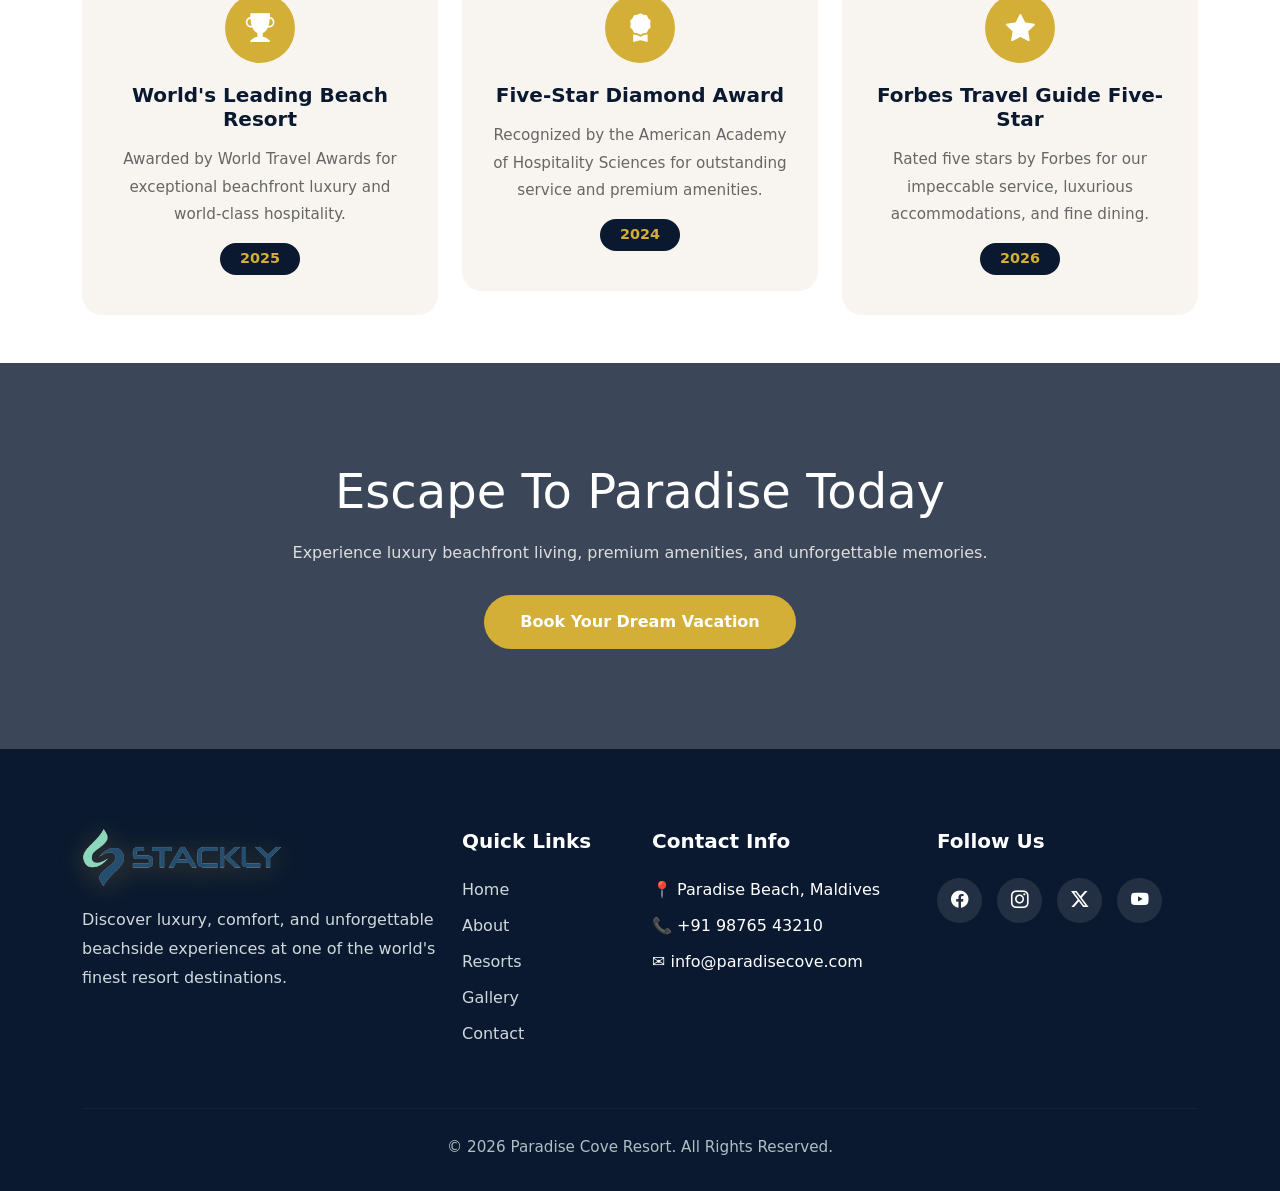
==== commit 0a643103: "LuxuryHotelbooking" ====
--- a/index.html
+++ b/index.html
@@ -34,7 +34,7 @@
 
             <button class="navbar-toggler bg-light" type="button" data-bs-toggle="collapse"
                 data-bs-target="#navbarContent">
-                <span class="navbar-toggler-icon"><span></span></span>
+                <span class="navbar-toggler-icon"></span>
             </button>
 
             <div class="collapse navbar-collapse" id="navbarContent">
